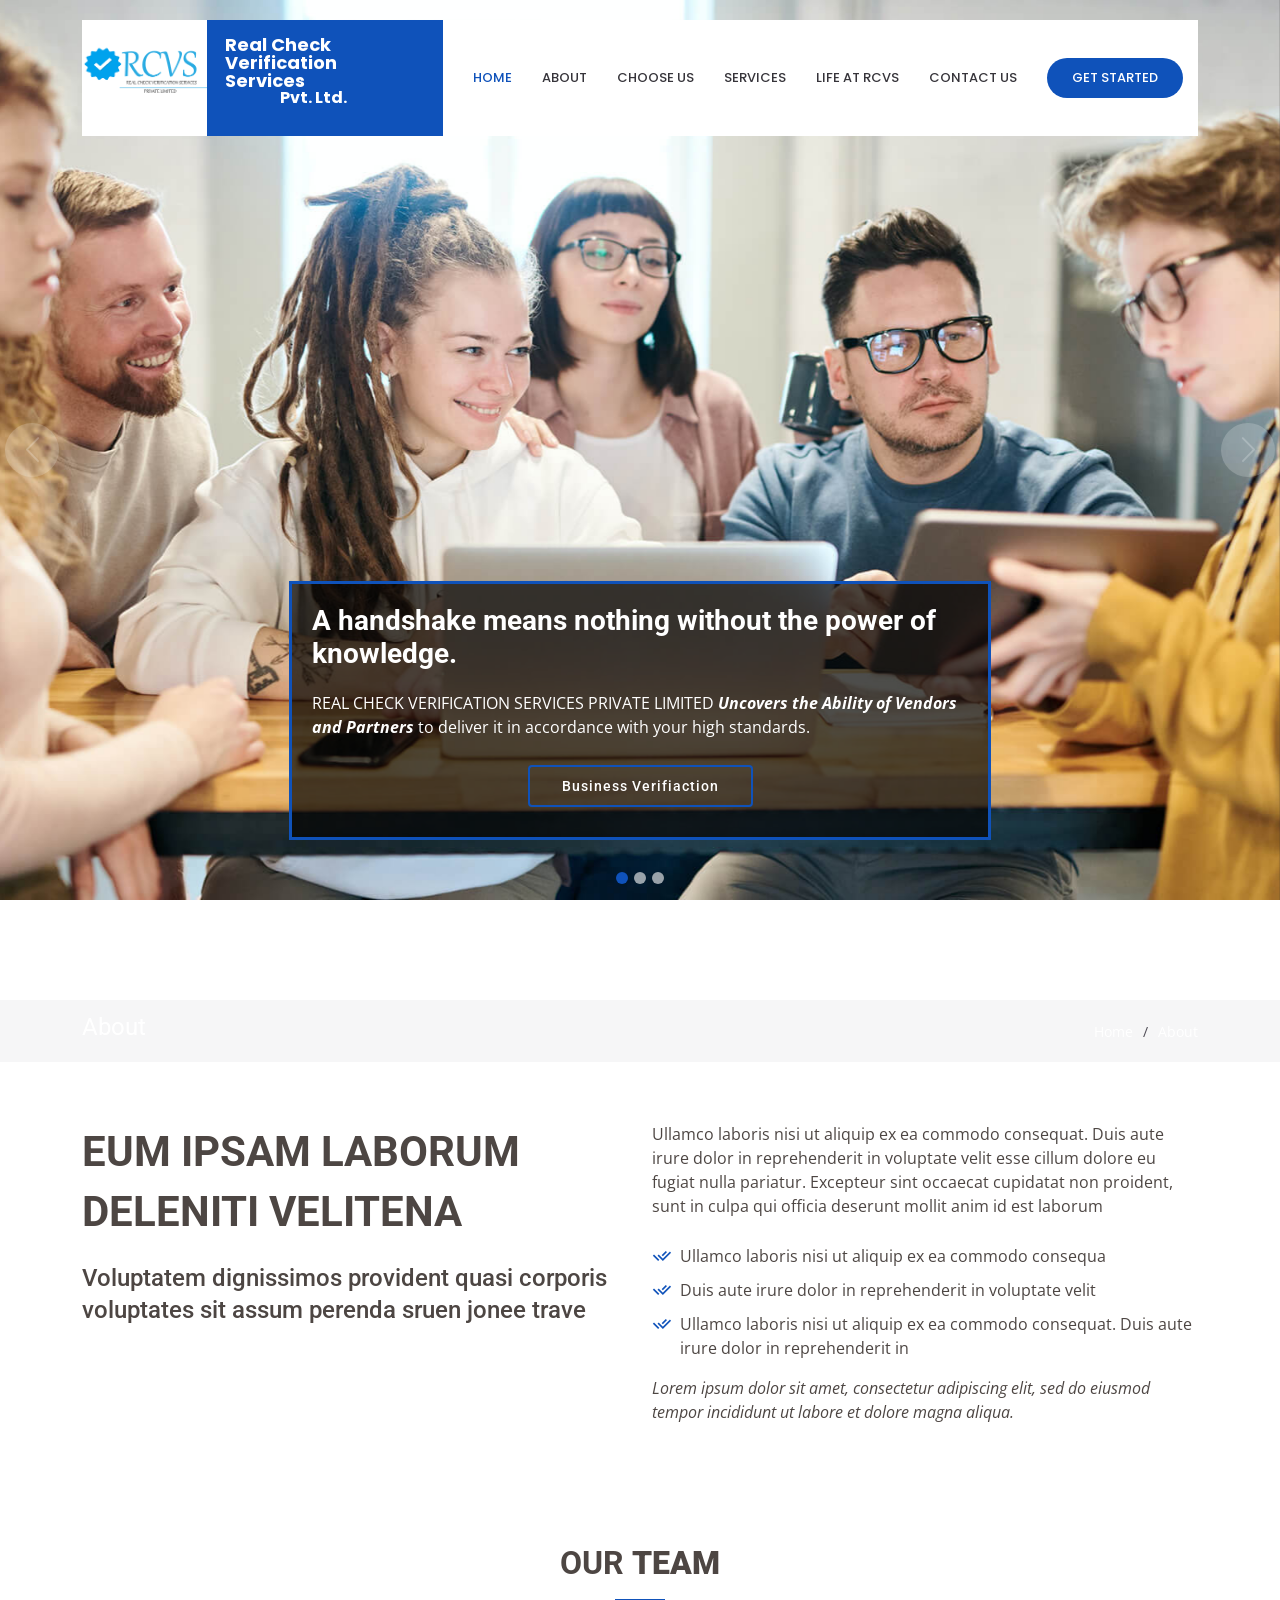
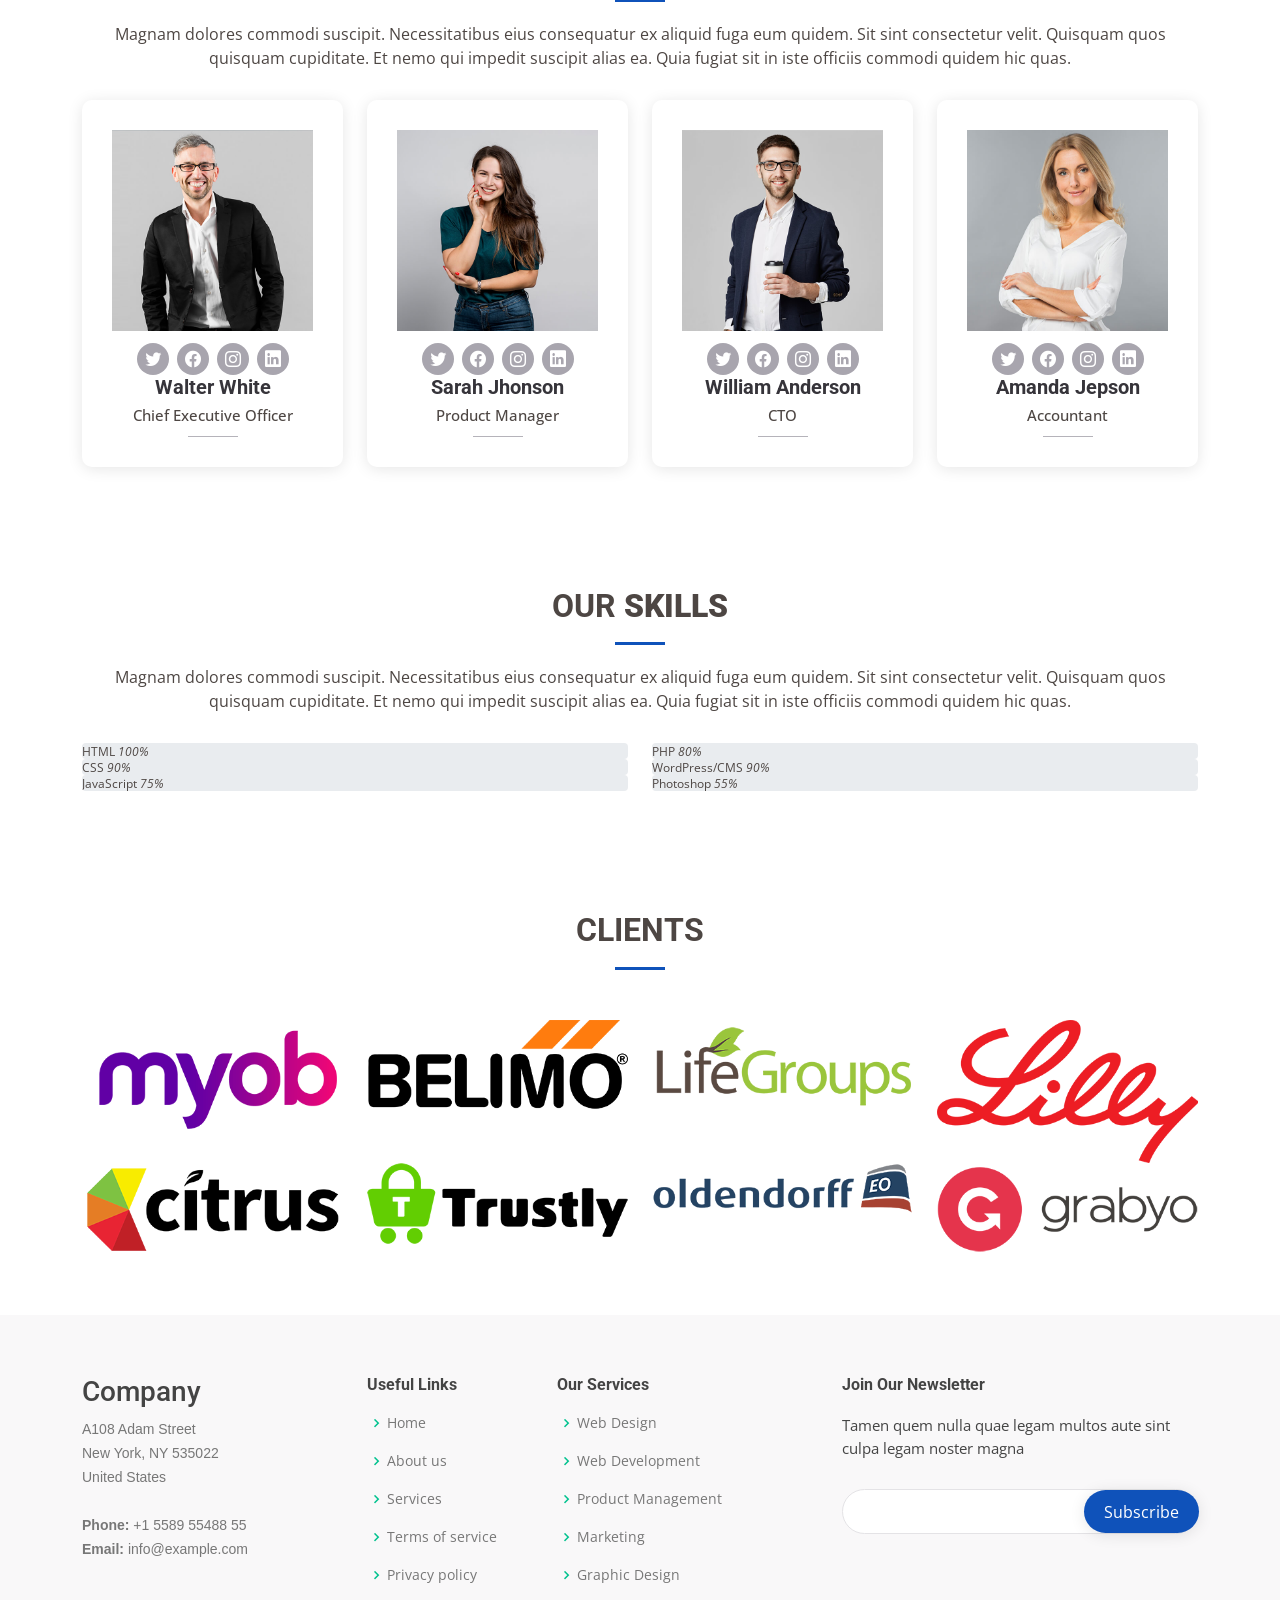
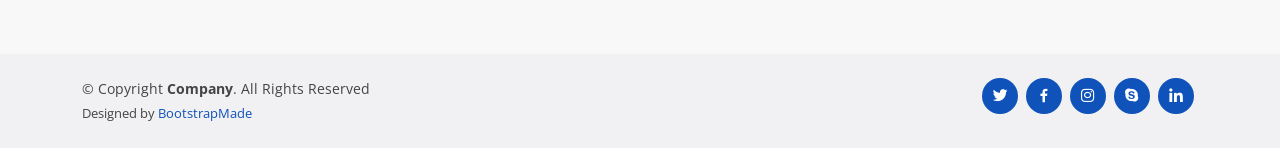
==== about.html @ 89f41f8d "first commit" ====
<!DOCTYPE html>
<html lang="en">
  <head>
    <meta charset="utf-8" />
    <meta content="width=device-width, initial-scale=1.0" name="viewport" />

    <title>Real Check Verifiaction Services Pvt. Ltd.</title>
    <meta content="" name="description" />
    <meta content="" name="keywords" />

    <!-- Favicons -->
    <link href="assets/img/LOGO2.jpg" rel="icon" />
    <link href="assets/img/LOGO2.jpg" rel="apple-touch-icon" />

    <!-- Google Fonts -->
    <link
      href="https://fonts.googleapis.com/css?family=Open+Sans:300,300i,400,400i,600,600i,700,700i|Roboto:300,300i,400,400i,500,500i,600,600i,700,700i|Poppins:300,300i,400,400i,500,500i,600,600i,700,700i"
      rel="stylesheet"
    />

    <!-- Vendor CSS Files -->
    <link href="assets/vendor/animate.css/animate.min.css" rel="stylesheet" />
    <link href="assets/vendor/aos/aos.css" rel="stylesheet" />
    <link
      href="assets/vendor/bootstrap/css/bootstrap.min.css"
      rel="stylesheet"
    />
    <link
      href="assets/vendor/bootstrap-icons/bootstrap-icons.css"
      rel="stylesheet"
    />
    <link href="assets/vendor/boxicons/css/boxicons.min.css" rel="stylesheet" />
    <link
      href="assets/vendor/glightbox/css/glightbox.min.css"
      rel="stylesheet"
    />
    <link href="assets/vendor/remixicon/remixicon.css" rel="stylesheet" />
    <link href="assets/vendor/swiper/swiper-bundle.min.css" rel="stylesheet" />

    <!--Main CSS File -->
    <link href="assets/css/style.css" rel="stylesheet" />
  </head>

  <body>
    <!-- ======= Header ======= -->
    <header id="header" class="fixed-top d-flex align-items-center">
      <div class="container">
        <div
          class="
            header-container
            d-flex
            align-items-center
            justify-content-between
          "
        >
          <a href="index.html"
            ><img src="assets/img/LOGO1.png" alt="" width="125px"
          /></a>
          <div class="logo">
            <h1 class="text-light">
              <a href="index.html"
                ><span>Real Check Verification Services</span>
                <p>Pvt. Ltd.</p></a
              >
            </h1>
          </div>
          <nav id="navbar" class="navbar">
            <ul>
              <li>
                <a class="nav-link scrollto active" href="index.html">Home</a>
              </li>
              <li><a class="nav-link scrollto" href="about.html">About</a></li>
              <li>
                <a class="nav-link scrollto" href="team.html">Choose Us</a>
              </li>
              <li>
                <a class="nav-link scrollto" href="services.html">Services</a>
              </li>
              <li>
                <a class="nav-link scrollto" href="services.html"
                  >Life at RCVS</a
                >
              </li>

              <li>
                <a class="nav-link scrollto" href="#contact">Contact Us</a>
              </li>
              <li>
                <a class="getstarted scrollto" href="#about">Get Started</a>
              </li>
            </ul>
            <i class="bi bi-list mobile-nav-toggle"></i>
          </nav>
          <!-- .navbar -->
        </div>
        <!-- End Header Container -->
      </div>
    </header>
    <!-- End Header -->

    <!-- ======= Hero Section ======= -->
    <section id="hero">
      <div
        id="heroCarousel"
        data-bs-interval="5000"
        class="carousel slide carousel-fade"
        data-bs-ride="carousel"
      >
        <div class="carousel-inner" role="listbox">
          <!-- Slide 1 -->
          <div
            class="carousel-item active"
            style="background-image: url(assets/img/slide/slide-1.jpg)"
          >
            <div class="carousel-container">
              <div class="carousel-content animate__animated animate__fadeInUp">
                <h2>
                  A handshake means nothing without the power of knowledge.
                </h2>
                <p>
                  REAL CHECK VERIFICATION SERVICES PRIVATE LIMITED
                  <b><i>Uncovers the Ability of Vendors and Partners </i></b>to
                  deliver it in accordance with your high standards.
                </p>
                <div class="text-center">
                  <a href="" class="btn-get-started">Business Verifiaction</a>
                </div>
              </div>
            </div>
          </div>

          <!-- Slide 2 -->
          <div
            class="carousel-item"
            style="background-image: url(assets/img/slide/slide-2.jpg)"
          >
            <div class="carousel-container">
              <div class="carousel-content animate__animated animate__fadeInUp">
                <h2>
                  There is more than meets the eye… and we will discover it.
                </h2>
                <p>REAL CHECK VERIFICATION SERVICES PRIVATE LIMITED.</p>
                <p>
                  We keep your company safe from hiring candidates that do not
                  fit your brand image and work ethic. Know more about our
                  competitively priced services.
                </p>
                <div class="text-center">
                  <a href="" class="btn-get-started">Connect to Us</a>
                </div>
              </div>
            </div>
          </div>

          <!-- Slide 3 -->
          <div
            class="carousel-item"
            style="background-image: url(assets/img/slide/slide-3.jpg)"
          >
            <div class="carousel-container">
              <div class="carousel-content animate__animated animate__fadeInUp">
                <h2>
                  We are here for you but we can be everywhere else as well!
                </h2>
                <p>
                  Our multi-tier array of
                  <b>background verification services </b>ensures that you are
                  able to <b>Integrate</b> all your functions with
                  <b>confidence.</b>
                </p>
                <div class="text-center">
                  <a href="" class="btn-get-started">Employee Verifiaction</a>
                </div>
              </div>
            </div>
          </div>
        </div>

        <a
          class="carousel-control-prev"
          href="#heroCarousel"
          role="button"
          data-bs-slide="prev"
        >
          <span
            class="carousel-control-prev-icon bi bi-chevron-left"
            aria-hidden="true"
          ></span>
        </a>

        <a
          class="carousel-control-next"
          href="#heroCarousel"
          role="button"
          data-bs-slide="next"
        >
          <span
            class="carousel-control-next-icon bi bi-chevron-right"
            aria-hidden="true"
          ></span>
        </a>

        <ol class="carousel-indicators" id="hero-carousel-indicators"></ol>
      </div>
    </section>
    <!-- End Hero -->

    <main id="main">
      <!-- ======= Breadcrumbs ======= -->
      <section id="breadcrumbs" class="breadcrumbs">
        <div class="container">
          <div class="d-flex justify-content-between align-items-center">
            <h2>About</h2>
            <ol>
              <li><a href="index.html">Home</a></li>
              <li>About</li>
            </ol>
          </div>
        </div>
      </section>
      <!-- End Breadcrumbs -->

      <!-- ======= About Us Section ======= -->
      <section id="about-us" class="about-us">
        <div class="container" data-aos="fade-up">
          <div class="row content">
            <div class="col-lg-6" data-aos="fade-right">
              <h2>Eum ipsam laborum deleniti velitena</h2>
              <h3>
                Voluptatem dignissimos provident quasi corporis voluptates sit
                assum perenda sruen jonee trave
              </h3>
            </div>
            <div class="col-lg-6 pt-4 pt-lg-0" data-aos="fade-left">
              <p>
                Ullamco laboris nisi ut aliquip ex ea commodo consequat. Duis
                aute irure dolor in reprehenderit in voluptate velit esse cillum
                dolore eu fugiat nulla pariatur. Excepteur sint occaecat
                cupidatat non proident, sunt in culpa qui officia deserunt
                mollit anim id est laborum
              </p>
              <ul>
                <li>
                  <i class="ri-check-double-line"></i> Ullamco laboris nisi ut
                  aliquip ex ea commodo consequa
                </li>
                <li>
                  <i class="ri-check-double-line"></i> Duis aute irure dolor in
                  reprehenderit in voluptate velit
                </li>
                <li>
                  <i class="ri-check-double-line"></i> Ullamco laboris nisi ut
                  aliquip ex ea commodo consequat. Duis aute irure dolor in
                  reprehenderit in
                </li>
              </ul>
              <p class="fst-italic">
                Lorem ipsum dolor sit amet, consectetur adipiscing elit, sed do
                eiusmod tempor incididunt ut labore et dolore magna aliqua.
              </p>
            </div>
          </div>
        </div>
      </section>
      <!-- End About Us Section -->

      <!-- ======= Our Team Section ======= -->
      <section id="team" class="team section-bg">
        <div class="container">
          <div class="section-title" data-aos="fade-up">
            <h2>Our <strong>Team</strong></h2>
            <p>
              Magnam dolores commodi suscipit. Necessitatibus eius consequatur
              ex aliquid fuga eum quidem. Sit sint consectetur velit. Quisquam
              quos quisquam cupiditate. Et nemo qui impedit suscipit alias ea.
              Quia fugiat sit in iste officiis commodi quidem hic quas.
            </p>
          </div>

          <div class="row">
            <div class="col-lg-3 col-md-6 d-flex align-items-stretch">
              <div class="member" data-aos="fade-up">
                <div class="member-img">
                  <img
                    src="assets/img/team/team-1.jpg"
                    class="img-fluid"
                    alt=""
                  />
                  <div class="social">
                    <a href=""><i class="bi bi-twitter"></i></a>
                    <a href=""><i class="bi bi-facebook"></i></a>
                    <a href=""><i class="bi bi-instagram"></i></a>
                    <a href=""><i class="bi bi-linkedin"></i></a>
                  </div>
                </div>
                <div class="member-info">
                  <h4>Walter White</h4>
                  <span>Chief Executive Officer</span>
                </div>
              </div>
            </div>

            <div class="col-lg-3 col-md-6 d-flex align-items-stretch">
              <div class="member" data-aos="fade-up" data-aos-delay="100">
                <div class="member-img">
                  <img
                    src="assets/img/team/team-2.jpg"
                    class="img-fluid"
                    alt=""
                  />
                  <div class="social">
                    <a href=""><i class="bi bi-twitter"></i></a>
                    <a href=""><i class="bi bi-facebook"></i></a>
                    <a href=""><i class="bi bi-instagram"></i></a>
                    <a href=""><i class="bi bi-linkedin"></i></a>
                  </div>
                </div>
                <div class="member-info">
                  <h4>Sarah Jhonson</h4>
                  <span>Product Manager</span>
                </div>
              </div>
            </div>

            <div class="col-lg-3 col-md-6 d-flex align-items-stretch">
              <div class="member" data-aos="fade-up" data-aos-delay="200">
                <div class="member-img">
                  <img
                    src="assets/img/team/team-3.jpg"
                    class="img-fluid"
                    alt=""
                  />
                  <div class="social">
                    <a href=""><i class="bi bi-twitter"></i></a>
                    <a href=""><i class="bi bi-facebook"></i></a>
                    <a href=""><i class="bi bi-instagram"></i></a>
                    <a href=""><i class="bi bi-linkedin"></i></a>
                  </div>
                </div>
                <div class="member-info">
                  <h4>William Anderson</h4>
                  <span>CTO</span>
                </div>
              </div>
            </div>

            <div class="col-lg-3 col-md-6 d-flex align-items-stretch">
              <div class="member" data-aos="fade-up" data-aos-delay="300">
                <div class="member-img">
                  <img
                    src="assets/img/team/team-4.jpg"
                    class="img-fluid"
                    alt=""
                  />
                  <div class="social">
                    <a href=""><i class="bi bi-twitter"></i></a>
                    <a href=""><i class="bi bi-facebook"></i></a>
                    <a href=""><i class="bi bi-instagram"></i></a>
                    <a href=""><i class="bi bi-linkedin"></i></a>
                  </div>
                </div>
                <div class="member-info">
                  <h4>Amanda Jepson</h4>
                  <span>Accountant</span>
                </div>
              </div>
            </div>
          </div>
        </div>
      </section>
      <!-- End Our Team Section -->

      <!-- ======= Our Skills Section ======= -->
      <section id="skills" class="skills">
        <div class="container">
          <div class="section-title" data-aos="fade-up">
            <h2>Our <strong>Skills</strong></h2>
            <p>
              Magnam dolores commodi suscipit. Necessitatibus eius consequatur
              ex aliquid fuga eum quidem. Sit sint consectetur velit. Quisquam
              quos quisquam cupiditate. Et nemo qui impedit suscipit alias ea.
              Quia fugiat sit in iste officiis commodi quidem hic quas.
            </p>
          </div>

          <div class="row skills-content">
            <div class="col-lg-6" data-aos="fade-up">
              <div class="progress">
                <span class="skill">HTML <i class="val">100%</i></span>
                <div class="progress-bar-wrap">
                  <div
                    class="progress-bar"
                    role="progressbar"
                    aria-valuenow="100"
                    aria-valuemin="0"
                    aria-valuemax="100"
                  ></div>
                </div>
              </div>

              <div class="progress">
                <span class="skill">CSS <i class="val">90%</i></span>
                <div class="progress-bar-wrap">
                  <div
                    class="progress-bar"
                    role="progressbar"
                    aria-valuenow="90"
                    aria-valuemin="0"
                    aria-valuemax="100"
                  ></div>
                </div>
              </div>

              <div class="progress">
                <span class="skill">JavaScript <i class="val">75%</i></span>
                <div class="progress-bar-wrap">
                  <div
                    class="progress-bar"
                    role="progressbar"
                    aria-valuenow="75"
                    aria-valuemin="0"
                    aria-valuemax="100"
                  ></div>
                </div>
              </div>
            </div>

            <div class="col-lg-6" data-aos="fade-up" data-aos-delay="100">
              <div class="progress">
                <span class="skill">PHP <i class="val">80%</i></span>
                <div class="progress-bar-wrap">
                  <div
                    class="progress-bar"
                    role="progressbar"
                    aria-valuenow="80"
                    aria-valuemin="0"
                    aria-valuemax="100"
                  ></div>
                </div>
              </div>

              <div class="progress">
                <span class="skill">WordPress/CMS <i class="val">90%</i></span>
                <div class="progress-bar-wrap">
                  <div
                    class="progress-bar"
                    role="progressbar"
                    aria-valuenow="90"
                    aria-valuemin="0"
                    aria-valuemax="100"
                  ></div>
                </div>
              </div>

              <div class="progress">
                <span class="skill">Photoshop <i class="val">55%</i></span>
                <div class="progress-bar-wrap">
                  <div
                    class="progress-bar"
                    role="progressbar"
                    aria-valuenow="55"
                    aria-valuemin="0"
                    aria-valuemax="100"
                  ></div>
                </div>
              </div>
            </div>
          </div>
        </div>
      </section>
      <!-- End Our Skills Section -->

      <!-- ======= Our Clients Section ======= -->
      <section id="clients" class="clients">
        <div class="container" data-aos="fade-up">
          <div class="section-title">
            <h2>Clients</h2>
          </div>

          <div class="row no-gutters clients-wrap clearfix" data-aos="fade-up">
            <div class="col-lg-3 col-md-4 col-6">
              <div class="client-logo">
                <img
                  src="assets/img/clients/client-1.png"
                  class="img-fluid"
                  alt=""
                />
              </div>
            </div>

            <div class="col-lg-3 col-md-4 col-6">
              <div class="client-logo">
                <img
                  src="assets/img/clients/client-2.png"
                  class="img-fluid"
                  alt=""
                />
              </div>
            </div>

            <div class="col-lg-3 col-md-4 col-6">
              <div class="client-logo">
                <img
                  src="assets/img/clients/client-3.png"
                  class="img-fluid"
                  alt=""
                />
              </div>
            </div>

            <div class="col-lg-3 col-md-4 col-6">
              <div class="client-logo">
                <img
                  src="assets/img/clients/client-4.png"
                  class="img-fluid"
                  alt=""
                />
              </div>
            </div>

            <div class="col-lg-3 col-md-4 col-6">
              <div class="client-logo">
                <img
                  src="assets/img/clients/client-5.png"
                  class="img-fluid"
                  alt=""
                />
              </div>
            </div>

            <div class="col-lg-3 col-md-4 col-6">
              <div class="client-logo">
                <img
                  src="assets/img/clients/client-6.png"
                  class="img-fluid"
                  alt=""
                />
              </div>
            </div>

            <div class="col-lg-3 col-md-4 col-6">
              <div class="client-logo">
                <img
                  src="assets/img/clients/client-7.png"
                  class="img-fluid"
                  alt=""
                />
              </div>
            </div>

            <div class="col-lg-3 col-md-4 col-6">
              <div class="client-logo">
                <img
                  src="assets/img/clients/client-8.png"
                  class="img-fluid"
                  alt=""
                />
              </div>
            </div>
          </div>
        </div>
      </section>
      <!-- End Our Clients Section -->
    </main>
    <!-- End #main -->

    <!-- ======= Footer ======= -->
    <footer id="footer">
      <div class="footer-top">
        <div class="container">
          <div class="row">
            <div class="col-lg-3 col-md-6 footer-contact">
              <h3>Company</h3>
              <p>
                A108 Adam Street <br />
                New York, NY 535022<br />
                United States <br /><br />
                <strong>Phone:</strong> +1 5589 55488 55<br />
                <strong>Email:</strong> info@example.com<br />
              </p>
            </div>

            <div class="col-lg-2 col-md-6 footer-links">
              <h4>Useful Links</h4>
              <ul>
                <li>
                  <i class="bx bx-chevron-right"></i> <a href="#">Home</a>
                </li>
                <li>
                  <i class="bx bx-chevron-right"></i> <a href="#">About us</a>
                </li>
                <li>
                  <i class="bx bx-chevron-right"></i> <a href="#">Services</a>
                </li>
                <li>
                  <i class="bx bx-chevron-right"></i>
                  <a href="#">Terms of service</a>
                </li>
                <li>
                  <i class="bx bx-chevron-right"></i>
                  <a href="#">Privacy policy</a>
                </li>
              </ul>
            </div>

            <div class="col-lg-3 col-md-6 footer-links">
              <h4>Our Services</h4>
              <ul>
                <li>
                  <i class="bx bx-chevron-right"></i> <a href="#">Web Design</a>
                </li>
                <li>
                  <i class="bx bx-chevron-right"></i>
                  <a href="#">Web Development</a>
                </li>
                <li>
                  <i class="bx bx-chevron-right"></i>
                  <a href="#">Product Management</a>
                </li>
                <li>
                  <i class="bx bx-chevron-right"></i> <a href="#">Marketing</a>
                </li>
                <li>
                  <i class="bx bx-chevron-right"></i>
                  <a href="#">Graphic Design</a>
                </li>
              </ul>
            </div>

            <div class="col-lg-4 col-md-6 footer-newsletter">
              <h4>Join Our Newsletter</h4>
              <p>
                Tamen quem nulla quae legam multos aute sint culpa legam noster
                magna
              </p>
              <form action="" method="post">
                <input type="email" name="email" /><input
                  type="submit"
                  value="Subscribe"
                />
              </form>
            </div>
          </div>
        </div>
      </div>

      <div class="container d-md-flex py-4">
        <div class="me-md-auto text-center text-md-start">
          <div class="copyright">
            &copy; Copyright <strong><span>Company</span></strong
            >. All Rights Reserved
          </div>
          <div class="credits">
            <!-- All the links in the footer should remain intact. -->
            <!-- You can delete the links only if you purchased the pro version. -->
            <!-- Licensing information: https://bootstrapmade.com/license/ -->
            <!-- Purchase the pro version with working PHP/AJAX contact form: https://bootstrapmade.com/company-free-html-bootstrap-template/ -->
            Designed by <a href="https://bootstrapmade.com/">BootstrapMade</a>
          </div>
        </div>
        <div class="social-links text-center text-md-right pt-3 pt-md-0">
          <a href="#" class="twitter"><i class="bx bxl-twitter"></i></a>
          <a href="#" class="facebook"><i class="bx bxl-facebook"></i></a>
          <a href="#" class="instagram"><i class="bx bxl-instagram"></i></a>
          <a href="#" class="google-plus"><i class="bx bxl-skype"></i></a>
          <a href="#" class="linkedin"><i class="bx bxl-linkedin"></i></a>
        </div>
      </div>
    </footer>
    <!-- End Footer -->

    <a
      href="#"
      class="back-to-top d-flex align-items-center justify-content-center"
      ><i class="bi bi-arrow-up-short"></i
    ></a>

    <!-- Vendor JS Files -->
    <script src="assets/vendor/aos/aos.js"></script>
    <script src="assets/vendor/bootstrap/js/bootstrap.bundle.min.js"></script>
    <script src="assets/vendor/glightbox/js/glightbox.min.js"></script>
    <script src="assets/vendor/isotope-layout/isotope.pkgd.min.js"></script>
    <script src="assets/vendor/php-email-form/validate.js"></script>
    <script src="assets/vendor/swiper/swiper-bundle.min.js"></script>
    <script src="assets/vendor/waypoints/noframework.waypoints.js"></script>

    <!-- Template Main JS File -->
    <script src="assets/js/main.js"></script>
  </body>
</html>
---- assets/css/style.css ----
/*--------------------------------------------------------------
# General
--------------------------------------------------------------*/
body {
  font-family: "Open Sans", sans-serif;
  color: #4d4643;
}

a {
  color: #0f52ba;
  text-decoration: none;
}

a:hover {
  color: #2ae149;
  text-decoration: none;
}

h1,
h2,
h3,
h4,
h5,
h6 {
  font-family: "Roboto", sans-serif;
}

/*--------------------------------------------------------------
# Back to top button
--------------------------------------------------------------*/
.back-to-top {
  position: fixed;
  visibility: hidden;
  opacity: 0;
  right: 15px;
  bottom: 15px;
  z-index: 996;
  background: #0f52ba;
  width: 40px;
  height: 40px;
  border-radius: 4px;
  transition: all 0.4s;
}

.back-to-top i {
  font-size: 28px;
  color: #fff;
  line-height: 0;
}

.back-to-top:hover {
  background: #21df41;
  color: #fff;
}

.back-to-top.active {
  visibility: visible;
  opacity: 1;
}

/*--------------------------------------------------------------
# Disable AOS delay on mobile
--------------------------------------------------------------*/
@media screen and (max-width: 768px) {
  [data-aos-delay] {
    transition-delay: 0 !important;
  }
}

/*--------------------------------------------------------------
# Header
--------------------------------------------------------------*/
#header {
  transition: all 0.5s;
  z-index: 997;
  transition: all 0.5s;
  top: 20px;
}

#header .header-container {
  background: #fff;
}

#header.header-scrolled {
  background: #fff;
  box-shadow: 0px 2px 15px rgba(0, 0, 0, 0.1);
  top: 0;
}

#header .logo {
  overflow: hidden;
  padding: 16px 6em 14px 18px;
  background: #0f52ba;
}

#header .logo h1 {
  font-size: 18px;
  padding: 0;
  line-height: 1;
  font-weight: 700;
  font-family: "Poppins", sans-serif;
}
#header .logo p {
  text-align: right;
  font-size: 1rem;
}

#header .logo h1 a,
#header .logo h1 a:hover {
  color: #fff;
  text-decoration: none;
}

#header .logo img {
  padding: 0;
  margin: 0;
  max-height: 40px;
}

@media (max-width: 992px) {
  #header {
    box-shadow: 0px 2px 15px rgba(0, 0, 0, 0.1);
    top: 0;
    background: #0f52ba;
  }
  #header.header-scrolled,
  #header .header-container {
    background: #0f52ba;
  }
  #header .logo {
    padding-left: 0;
  }
  #header .logo h1 {
    font-size: 24px;
  }
}

/*--------------------------------------------------------------
# Navigation Menu
--------------------------------------------------------------*/
/**
* Desktop Navigation 
*/
.navbar {
  padding: 0;
}

.navbar ul {
  margin: 0;
  padding: 0;
  display: flex;
  list-style: none;
  align-items: center;
}

.navbar li {
  position: relative;
}

.navbar a,
.navbar a:focus {
  display: flex;
  align-items: center;
  justify-content: space-between;
  padding: 10px 0 10px 30px;
  color: #36343a;
  transition: 0.3s;
  font-size: 13px;
  font-weight: 500;
  text-transform: uppercase;
  font-family: "Poppins", sans-serif;
  white-space: nowrap;
  transition: 0.3s;
}

.navbar a i,
.navbar a:focus i {
  font-size: 12px;
  line-height: 0;
  margin-left: 5px;
}

.navbar a:hover,
.navbar .active,
.navbar .active:focus,
.navbar li:hover > a {
  color: #0f52ba;
}

.navbar .getstarted {
  background: #0f52ba;
  padding: 10px 25px;
  margin-left: 30px;
  margin-right: 15px;
  border-radius: 50px;
  color: #fff;
}

.navbar .getstarted:hover {
  color: #fff;
  background: #00b383;
}

.navbar .dropdown ul {
  display: block;
  position: absolute;
  left: 14px;
  top: calc(100% + 30px);
  margin: 0;
  padding: 10px 0;
  z-index: 99;
  opacity: 0;
  visibility: hidden;
  background: #fff;
  box-shadow: 0px 0px 30px rgba(127, 137, 161, 0.25);
  transition: 0.3s;
}

.navbar .dropdown ul li {
  min-width: 200px;
}

.navbar .dropdown ul a {
  padding: 10px 20px;
  text-transform: none;
  font-weight: 500;
}

.navbar .dropdown ul a i {
  font-size: 12px;
}

.navbar .dropdown ul a:hover,
.navbar .dropdown ul .active:hover,
.navbar .dropdown ul li:hover > a {
  color: #0f52ba;
}

.navbar .dropdown:hover > ul {
  opacity: 1;
  top: 100%;
  visibility: visible;
}

.navbar .dropdown .dropdown ul {
  top: 0;
  left: calc(100% - 30px);
  visibility: hidden;
}

.navbar .dropdown .dropdown:hover > ul {
  opacity: 1;
  top: 0;
  left: 100%;
  visibility: visible;
}

@media (max-width: 1366px) {
  .navbar .dropdown .dropdown ul {
    left: -90%;
  }
  .navbar .dropdown .dropdown:hover > ul {
    left: -100%;
  }
}

/**
* Mobile Navigation 
*/
.mobile-nav-toggle {
  color: #fff;
  font-size: 28px;
  cursor: pointer;
  display: none;
  line-height: 0;
  transition: 0.5s;
}

@media (max-width: 991px) {
  .mobile-nav-toggle {
    display: block;
  }
  .navbar ul {
    display: none;
  }
}

.navbar-mobile {
  position: fixed;
  overflow: hidden;
  top: 0;
  right: 0;
  left: 0;
  bottom: 0;
  background: rgba(29, 28, 31, 0.9);
  transition: 0.3s;
  z-index: 999;
}

.navbar-mobile .mobile-nav-toggle {
  position: absolute;
  top: 15px;
  right: 15px;
}

.navbar-mobile ul {
  display: block;
  position: absolute;
  top: 55px;
  right: 15px;
  bottom: 15px;
  left: 15px;
  padding: 10px 0;
  background-color: #fff;
  overflow-y: auto;
  transition: 0.3s;
}

.navbar-mobile a {
  padding: 10px 20px;
  font-size: 15px;
  color: #36343a;
}

.navbar-mobile a:hover,
.navbar-mobile .active,
.navbar-mobile li:hover > a {
  color: #0f52ba;
}

.navbar-mobile .getstarted {
  margin: 15px;
}

.navbar-mobile .dropdown ul {
  position: static;
  display: none;
  margin: 10px 20px;
  padding: 10px 0;
  z-index: 99;
  opacity: 1;
  visibility: visible;
  background: #fff;
  box-shadow: 0px 0px 30px rgba(127, 137, 161, 0.25);
}

.navbar-mobile .dropdown ul li {
  min-width: 200px;
}

.navbar-mobile .dropdown ul a {
  padding: 10px 20px;
}

.navbar-mobile .dropdown ul a i {
  font-size: 12px;
}

.navbar-mobile .dropdown ul a:hover,
.navbar-mobile .dropdown ul .active:hover,
.navbar-mobile .dropdown ul li:hover > a {
  color: #0f52ba;
}

.navbar-mobile .dropdown > .dropdown-active {
  display: block;
}

/*--------------------------------------------------------------
# Hero Section
--------------------------------------------------------------*/
#hero {
  width: 100%;
  height: 100vh;
  background-color: rgba(0, 0, 0, 0.8);
  overflow: hidden;
  position: relative;
}

#hero .carousel,
#hero .carousel-inner,
#hero .carousel-item,
#hero .carousel-item::before {
  background-size: cover;
  background-position: center;
  background-repeat: no-repeat;
  position: absolute;
  top: 0;
  right: 0;
  left: 0;
  bottom: 0;
}

#hero .carousel-container {
  display: flex;
  align-items: flex-end;
  justify-content: center;
  position: absolute;
  bottom: 60px;
  top: 70px;
  left: 55px;
  right: 55px;
}

#hero .carousel-content {
  background: rgba(4, 4, 4, 0.7);
  padding: 20px;
  color: #fff;
  border-top: 3px solid #0f52ba;
  border-bottom: 3px solid #0f52ba;
  border-left: 3px solid #0f52ba;
  border-right: 3px solid #0f52ba;
}

#hero .carousel-content h2 {
  color: #fff;
  margin-bottom: 20px;
  font-size: 28px;
  font-weight: 700;
}

#hero .btn-get-started {
  font-family: "Roboto", sans-serif;
  font-weight: 500;
  font-size: 14px;
  letter-spacing: 1px;
  display: inline-block;
  padding: 12px 32px;
  border-radius: 4px;
  transition: 0.5s;
  line-height: 1;
  margin: 10px;
  color: #fff;
  -webkit-animation-delay: 0.8s;
  animation-delay: 0.8s;
  border: 2px solid #0f52ba;
}

#hero .btn-get-started:hover {
  background: #0f52ba;
  color: #fff;
  text-decoration: none;
}

#hero .carousel-inner .carousel-item {
  transition-property: opacity;
  background-position: center top;
}

#hero .carousel-inner .carousel-item,
#hero .carousel-inner .active.carousel-item-start,
#hero .carousel-inner .active.carousel-item-end {
  opacity: 0;
}

#hero .carousel-inner .active,
#hero .carousel-inner .carousel-item-next.carousel-item-start,
#hero .carousel-inner .carousel-item-prev.carousel-item-end {
  opacity: 1;
  transition: 0.5s;
}

#hero .carousel-inner .carousel-item-next,
#hero .carousel-inner .carousel-item-prev,
#hero .carousel-inner .active.carousel-item-start,
#hero .carousel-inner .active.carousel-item-end {
  left: 0;
  transform: translate3d(0, 0, 0);
}

#hero .carousel-control-next-icon,
#hero .carousel-control-prev-icon {
  background: none;
  font-size: 30px;
  line-height: 0;
  width: auto;
  height: auto;
  background: rgba(255, 255, 255, 0.4);
  border-radius: 50px;
  transition: 0.3s;
  color: rgba(255, 255, 255, 0.6);
  width: 54px;
  height: 54px;
  display: flex;
  align-items: center;
  justify-content: center;
}

#hero .carousel-control-next-icon:hover,
#hero .carousel-control-prev-icon:hover {
  background: rgba(255, 255, 255, 0.6);
  color: rgba(255, 255, 255, 0.8);
}

#hero .carousel-indicators li {
  cursor: pointer;
  background: #fff;
  overflow: hidden;
  border: 0;
  width: 12px;
  height: 12px;
  border-radius: 50px;
  opacity: 0.6;
  transition: 0.3s;
}

#hero .carousel-indicators li.active {
  opacity: 1;
  background: #0f52ba;
}

@media (min-width: 1024px) {
  #hero .carousel-content {
    width: 60%;
  }
  #hero .carousel-control-prev,
  #hero .carousel-control-next {
    width: 5%;
  }
}

@media (max-width: 992px) {
  #hero .carousel-container {
    top: 58px;
  }
  #hero .carousel-content h2 {
    margin-bottom: 15px;
    font-size: 22px;
  }
  #hero .carousel-content p {
    font-size: 15px;
  }
}

@media (max-height: 500px) {
  #hero {
    height: 120vh;
  }
}

/*--------------------------------------------------------------
# Sections General
--------------------------------------------------------------*/
section {
  padding: 60px 0;
  overflow: hidden;
}

.section-bg {
  background-color: #f7f7f7;
}

.section-title {
  text-align: center;
  padding-bottom: 30px;
}

.section-title h2 {
  font-size: 32px;
  font-weight: bold;
  text-transform: uppercase;
  margin-bottom: 20px;
  padding-bottom: 20px;
  position: relative;
}

.section-title h2::after {
  content: "";
  position: absolute;
  display: block;
  width: 50px;
  height: 3px;
  background: #0f52ba;
  bottom: 0;
  left: calc(50% - 25px);
}

.section-title p {
  margin-bottom: 0;
}

/*--------------------------------------------------------------
# Breadcrumbs
--------------------------------------------------------------*/
.breadcrumbs {
  padding: 15px 0;
  background: #0f52ba;
  min-height: 40px;
  margin-top: 72px;
}

.breadcrumbs h2 {
  font-size: 26px;
  font-weight: 300;
  color: #fff;
}

.breadcrumbs ol {
  display: flex;
  flex-wrap: wrap;
  list-style: none;
  padding: 0;
  margin: 0;
  color: #fff;
}

.breadcrumbs ol a {
  color: #fff;
}

.breadcrumbs ol li + li {
  padding-left: 10px;
}

.breadcrumbs ol li + li::before {
  display: inline-block;
  padding-right: 10px;
  color: #fff;
  content: "/";
}

@media (max-width: 991px) {
  .breadcrumbs {
    margin-top: 58px;
  }
  .breadcrumbs .d-flex {
    display: block !important;
  }
  .breadcrumbs ol {
    display: block;
  }
  .breadcrumbs ol li {
    display: inline-block;
  }
}

/*--------------------------------------------------------------
# Services
--------------------------------------------------------------*/
.services .icon-box {
  text-align: center;
  padding: 70px 20px 80px 20px;
  transition: all ease-in-out 0.3s;
  background: #fff;
}

.services .icon-box .icon {
  margin: 0 auto;
  width: 100px;
  height: 100px;
  display: flex;
  align-items: center;
  justify-content: center;
  transition: ease-in-out 0.3s;
  position: relative;
}

.services .icon-box .icon i {
  font-size: 36px;
  transition: 0.5s;
  position: relative;
}

.services .icon-box .icon svg {
  position: absolute;
  top: 0;
  left: 0;
}

.services .icon-box .icon svg path {
  transition: 0.5s;
  fill: #f5f5f5;
}

.services .icon-box h4 {
  font-weight: 600;
  margin: 10px 0 15px 0;
  font-size: 22px;
}

.services .icon-box h4 a {
  color: #111;
  transition: ease-in-out 0.3s;
}

.services .icon-box p {
  line-height: 24px;
  font-size: 14px;
  margin-bottom: 0;
}

.services .icon-box:hover {
  border-color: #fff;
  box-shadow: 0px 0 35px 0 rgba(0, 0, 0, 0.08);
}

.services .iconbox-blue i {
  color: #47aeff;
}

.services .iconbox-blue:hover .icon i {
  color: #fff;
}

.services .iconbox-blue:hover .icon path {
  fill: #47aeff;
}

.services .iconbox-orange i {
  color: #ffa76e;
}

.services .iconbox-orange:hover .icon i {
  color: #fff;
}

.services .iconbox-orange:hover .icon path {
  fill: #ffa76e;
}

.services .iconbox-pink i {
  color: #e80368;
}

.services .iconbox-pink:hover .icon i {
  color: #fff;
}

.services .iconbox-pink:hover .icon path {
  fill: #e80368;
}

.services .iconbox-yellow i {
  color: #ffbb2c;
}

.services .iconbox-yellow:hover .icon i {
  color: #fff;
}

.services .iconbox-yellow:hover .icon path {
  fill: #ffbb2c;
}

.services .iconbox-red i {
  color: #ff5828;
}

.services .iconbox-red:hover .icon i {
  color: #fff;
}

.services .iconbox-red:hover .icon path {
  fill: #ff5828;
}

.services .iconbox-teal i {
  color: #11dbcf;
}

.services .iconbox-teal:hover .icon i {
  color: #fff;
}

.services .iconbox-teal:hover .icon path {
  fill: #11dbcf;
}

/*--------------------------------------------------------------
# Cta
--------------------------------------------------------------*/
.cta {
  background: linear-gradient(rgba(2, 2, 2, 0.7), rgba(0, 0, 0, 0.7)),
    url("../img/cta-bg.jpg") fixed center center;
  background-size: cover;
  padding: 60px 0;
}

.cta h3 {
  color: #fff;
  font-size: 28px;
  font-weight: 700;
}

.cta p {
  color: #fff;
}

.cta .cta-btn {
  font-family: "Raleway", sans-serif;
  text-transform: uppercase;
  font-weight: 600;
  font-size: 15px;
  letter-spacing: 1px;
  display: inline-block;
  padding: 8px 28px;
  border-radius: 25px;
  transition: 0.5s;
  margin-top: 10px;
  border: 2px solid #fff;
  color: #fff;
}

.cta .cta-btn:hover {
  background: #0f52ba;
  border: 2px solid #0f52ba;
}

/*--------------------------------------------------------------
# About Us
--------------------------------------------------------------*/
.about-us .content h2 {
  font-weight: 700;
  font-size: 42px;
  line-height: 60px;
  margin-bottom: 20px;
  text-transform: uppercase;
}

.about-us .content h3 {
  font-weight: 500;
  line-height: 32px;
  font-size: 24px;
}

.about-us .content ul {
  list-style: none;
  padding: 0;
}

.about-us .content ul li {
  padding: 10px 0 0 28px;
  position: relative;
}

.about-us .content ul i {
  left: 0;
  top: 7px;
  position: absolute;
  font-size: 20px;
  color: #0f52ba;
}

.about-us .content p:last-child {
  margin-bottom: 0;
}
/*--------------------------------------------------------------
# Breadcrumbs
--------------------------------------------------------------*/
.breadcrumbs {
  padding: 15px 0;
  background: #f6f6f7;
  margin-top: 100px;
}

.breadcrumbs h2 {
  font-size: 24px;
  line-height: 1;
  font-weight: 400;
}

.breadcrumbs ol {
  display: flex;
  flex-wrap: wrap;
  list-style: none;
  padding: 0;
  margin: 0;
  font-size: 14px;
}

.breadcrumbs ol li + li {
  padding-left: 10px;
}

.breadcrumbs ol li + li::before {
  display: inline-block;
  padding-right: 10px;
  color: #4f4c55;
  content: "/";
}

@media (max-width: 768px) {
  .breadcrumbs .d-flex {
    display: block !important;
  }
  .breadcrumbs ol {
    display: block;
  }
  .breadcrumbs ol li {
    display: inline-block;
  }
}

/*--------------------------------------------------------------
# Portfolio
--------------------------------------------------------------*/
.portfolio #portfolio-flters {
  padding: 0;
  margin: 0 auto 50px auto;
  list-style: none;
  text-align: center;
}

.portfolio #portfolio-flters li {
  cursor: pointer;
  display: inline-block;
  padding: 8px 20px 10px 20px;
  font-size: 14px;
  font-weight: 400;
  line-height: 1;
  text-transform: uppercase;
  color: #4d4643;
  transition: all 0.3s;
  border-radius: 4px;
}

.portfolio #portfolio-flters li:hover,
.portfolio #portfolio-flters li.filter-active {
  color: #fff;
  background: #1bbd36;
}

.portfolio #portfolio-flters li:last-child {
  margin-right: 0;
}

.portfolio .portfolio-item {
  margin-bottom: 30px;
}

.portfolio .portfolio-item .portfolio-info {
  opacity: 0;
  position: absolute;
  left: 30px;
  right: 30px;
  bottom: 0;
  z-index: 3;
  transition: all ease-in-out 0.3s;
  background: rgba(255, 255, 255, 0.9);
  padding: 15px;
}

.portfolio .portfolio-item .portfolio-info h4 {
  font-size: 18px;
  color: #fff;
  font-weight: 600;
  color: #111;
}

.portfolio .portfolio-item .portfolio-info p {
  color: #444444;
  font-size: 14px;
  margin-bottom: 0;
}

.portfolio .portfolio-item .portfolio-info .preview-link,
.portfolio .portfolio-item .portfolio-info .details-link {
  position: absolute;
  right: 40px;
  font-size: 24px;
  top: calc(50% - 18px);
  color: #2b2b2b;
}

.portfolio .portfolio-item .portfolio-info .preview-link:hover,
.portfolio .portfolio-item .portfolio-info .details-link:hover {
  color: #1bbd36;
}

.portfolio .portfolio-item .portfolio-info .details-link {
  right: 10px;
}

.portfolio .portfolio-item .portfolio-links {
  opacity: 0;
  left: 0;
  right: 0;
  text-align: center;
  z-index: 3;
  position: absolute;
  transition: all ease-in-out 0.3s;
}

.portfolio .portfolio-item .portfolio-links a {
  color: #fff;
  margin: 0 2px;
  font-size: 28px;
  display: inline-block;
  transition: 0.3s;
}

.portfolio .portfolio-item .portfolio-links a:hover {
  color: #57e76f;
}

.portfolio .portfolio-item:hover .portfolio-info {
  opacity: 1;
  bottom: 20px;
}

/*--------------------------------------------------------------
# Portfolio Details
--------------------------------------------------------------*/
.portfolio-details {
  padding-top: 40px;
}

.portfolio-details .portfolio-details-slider img {
  width: 100%;
}

.portfolio-details .portfolio-details-slider .swiper-pagination {
  margin-top: 20px;
  position: relative;
}

.portfolio-details
  .portfolio-details-slider
  .swiper-pagination
  .swiper-pagination-bullet {
  width: 12px;
  height: 12px;
  background-color: #fff;
  opacity: 1;
  border: 1px solid #1bbd36;
}

.portfolio-details
  .portfolio-details-slider
  .swiper-pagination
  .swiper-pagination-bullet-active {
  background-color: #1bbd36;
}

.portfolio-details .portfolio-info {
  padding: 30px;
  box-shadow: 0px 0 30px rgba(17, 17, 17, 0.08);
}

.portfolio-details .portfolio-info h3 {
  font-size: 22px;
  font-weight: 700;
  margin-bottom: 20px;
  padding-bottom: 20px;
  border-bottom: 1px solid #eee;
}

.portfolio-details .portfolio-info ul {
  list-style: none;
  padding: 0;
  font-size: 15px;
}

.portfolio-details .portfolio-info ul li + li {
  margin-top: 10px;
}

.portfolio-details .portfolio-description {
  padding-top: 30px;
}

.portfolio-details .portfolio-description h2 {
  font-size: 26px;
  font-weight: 700;
  margin-bottom: 20px;
}

.portfolio-details .portfolio-description p {
  padding: 0;
}

/*--------------------------------------------------------------
# Testimonials
--------------------------------------------------------------*/
.testimonials .testimonial-item {
  box-sizing: content-box;
  padding: 30px 30px 0 30px;
  margin: 30px 15px;
  text-align: center;
  min-height: 350px;
  box-shadow: 0px 2px 12px rgba(0, 0, 0, 0.08);
  background: #fff;
}

.testimonials .testimonial-item .testimonial-img {
  width: 90px;
  border-radius: 50%;
  border: 4px solid #fff;
  margin: 0 auto;
}

.testimonials .testimonial-item h3 {
  font-size: 18px;
  font-weight: bold;
  margin: 10px 0 5px 0;
  color: #111;
}

.testimonials .testimonial-item h4 {
  font-size: 14px;
  color: #999;
  margin: 0;
}

.testimonials .testimonial-item .quote-icon-left,
.testimonials .testimonial-item .quote-icon-right {
  color: #00cc95;
  font-size: 26px;
}

.testimonials .testimonial-item .quote-icon-left {
  display: inline-block;
  left: -5px;
  position: relative;
}

.testimonials .testimonial-item .quote-icon-right {
  display: inline-block;
  right: -5px;
  position: relative;
  top: 10px;
}

.testimonials .testimonial-item p {
  font-style: italic;
  margin: 0 auto 15px auto;
}

.testimonials .swiper-pagination {
  margin-top: 20px;
  position: relative;
}

.testimonials .swiper-pagination .swiper-pagination-bullet {
  width: 12px;
  height: 12px;
  background-color: #fff;
  opacity: 1;
  border: 1px solid #0f52ba;
}

.testimonials .swiper-pagination .swiper-pagination-bullet-active {
  background-color: #0f52ba;
}

/*--------------------------------------------------------------
# Team
--------------------------------------------------------------*/
.team {
  background: #fff;
}

.team .member {
  position: relative;
  box-shadow: 0px 2px 15px rgba(0, 0, 0, 0.1);
  padding: 30px;
  border-radius: 10px;
  text-align: center;
}

.team .member .pic {
  overflow: hidden;
  width: 150px;
  border-radius: 50%;
  margin: 0 auto 20px auto;
}

.team .member .pic img {
  transition: ease-in-out 0.3s;
}

.team .member:hover img {
  transform: scale(1.1);
}

.team .member h4 {
  font-weight: 700;
  margin-bottom: 5px;
  font-size: 20px;
  color: #36343a;
}

.team .member span {
  display: block;
  font-size: 15px;
  padding-bottom: 10px;
  position: relative;
  font-weight: 500;
}

.team .member span::after {
  content: "";
  position: absolute;
  display: block;
  width: 50px;
  height: 1px;
  background: #b5b3ba;
  bottom: 0;
  left: 50%;
  transform: translateX(-50%);
}

.team .member p {
  margin: 10px 0 0 0;
  font-size: 14px;
}

.team .member .social {
  margin-top: 12px;
  display: flex;
  align-items: center;
  justify-content: center;
}

.team .member .social a {
  transition: ease-in-out 0.3s;
  display: flex;
  align-items: center;
  justify-content: center;
  border-radius: 50px;
  width: 32px;
  height: 32px;
  background: #a8a5ae;
}

.team .member .social a i {
  color: #fff;
  font-size: 16px;
  margin: 0 2px;
}

.team .member .social a:hover {
  background: #0f52ba;
}

.team .member .social a + a {
  margin-left: 8px;
}

/*--------------------------------------------------------------
# Contact
--------------------------------------------------------------*/
.contact .info-wrap {
  box-shadow: 0px 2px 15px rgba(0, 0, 0, 0.1);
  padding: 30px;
}

.contact .info {
  background: #fff;
}

.contact .info i {
  font-size: 20px;
  color: #0f52ba;
  float: left;
  width: 44px;
  height: 44px;
  border: 1px solid #0f52ba;
  display: flex;
  justify-content: center;
  align-items: center;
  border-radius: 50px;
  transition: all 0.3s;
}

.contact .info h4 {
  padding: 0 0 0 60px;
  font-size: 22px;
  font-weight: 600;
  margin-bottom: 5px;
  color: #111;
}

.contact .info p {
  padding: 0 0 0 60px;
  margin-bottom: 0;
  font-size: 14px;
  color: #444444;
}

.contact .info:hover i {
  background: #0f52ba;
  color: #fff;
}

.contact .php-email-form {
  width: 100%;
  box-shadow: 0 0 24px 0 rgba(0, 0, 0, 0.12);
  padding: 30px;
  background: #fff;
}

.contact .php-email-form .form-group {
  padding-bottom: 8px;
}

.contact .php-email-form .error-message {
  display: none;
  color: #fff;
  background: #ed3c0d;
  text-align: left;
  padding: 15px;
  font-weight: 600;
}

.contact .php-email-form .error-message br + br {
  margin-top: 25px;
}

.contact .php-email-form .sent-message {
  display: none;
  color: #fff;
  background: #18d26e;
  text-align: center;
  padding: 15px;
  font-weight: 600;
}

.contact .php-email-form .loading {
  display: none;
  background: #fff;
  text-align: center;
  padding: 15px;
}

.contact .php-email-form .loading:before {
  content: "";
  display: inline-block;
  border-radius: 50%;
  width: 24px;
  height: 24px;
  margin: 0 10px -6px 0;
  border: 3px solid #18d26e;
  border-top-color: #eee;
  -webkit-animation: animate-loading 1s linear infinite;
  animation: animate-loading 1s linear infinite;
}

.contact .php-email-form input,
.contact .php-email-form textarea {
  border-radius: 0;
  box-shadow: none;
  font-size: 14px;
  border-radius: 4px;
}

.contact .php-email-form input:focus,
.contact .php-email-form textarea:focus {
  border-color: #0f52ba;
}

.contact .php-email-form input {
  height: 44px;
}

.contact .php-email-form textarea {
  padding: 10px 12px;
}

.contact .php-email-form button[type="submit"] {
  background: #0f52ba;
  border: 0;
  padding: 10px 24px;
  color: #fff;
  transition: 0.4s;
  border-radius: 4px;
}

.contact .php-email-form button[type="submit"]:hover {
  background: #2ae149;
}

@-webkit-keyframes animate-loading {
  0% {
    transform: rotate(0deg);
  }
  100% {
    transform: rotate(360deg);
  }
}

@keyframes animate-loading {
  0% {
    transform: rotate(0deg);
  }
  100% {
    transform: rotate(360deg);
  }
}

/*--------------------------------------------------------------
# Footer
--------------------------------------------------------------*/
#footer {
  color: #444444;
  font-size: 14px;
  background: #f1f0f2;
}

#footer .footer-top {
  padding: 60px 0 30px 0;
  background: #f9f8f9;
}

#footer .footer-top .footer-contact {
  margin-bottom: 30px;
}

#footer .footer-top .footer-contact h4 {
  font-size: 22px;
  margin: 0 0 30px 0;
  padding: 2px 0 2px 0;
  line-height: 1;
  font-weight: 700;
}

#footer .footer-top .footer-contact p {
  font-size: 14px;
  line-height: 24px;
  margin-bottom: 0;
  font-family: "Raleway", sans-serif;
  color: #777777;
}

#footer .footer-top h4 {
  font-size: 16px;
  font-weight: bold;
  color: #444444;
  position: relative;
  padding-bottom: 12px;
}

#footer .footer-top .footer-links {
  margin-bottom: 30px;
}

#footer .footer-top .footer-links ul {
  list-style: none;
  padding: 0;
  margin: 0;
}

#footer .footer-top .footer-links ul i {
  padding-right: 2px;
  color: #00c28e;
  font-size: 18px;
  line-height: 1;
}

#footer .footer-top .footer-links ul li {
  padding: 10px 0;
  display: flex;
  align-items: center;
}

#footer .footer-top .footer-links ul li:first-child {
  padding-top: 0;
}

#footer .footer-top .footer-links ul a {
  color: #777777;
  transition: 0.3s;
  display: inline-block;
  line-height: 1;
}

#footer .footer-top .footer-links ul a:hover {
  text-decoration: none;
  color: #0f52ba;
}

#footer .footer-newsletter {
  font-size: 15px;
}

#footer .footer-newsletter h4 {
  font-size: 16px;
  font-weight: bold;
  color: #444444;
  position: relative;
  padding-bottom: 12px;
}

#footer .footer-newsletter form {
  margin-top: 30px;
  background: #fff;
  padding: 6px 10px;
  position: relative;
  border-radius: 50px;
  text-align: left;
  border: 1px solid #e4e3e6;
}

#footer .footer-newsletter form input[type="email"] {
  border: 0;
  padding: 4px 8px;
  width: calc(100% - 100px);
}

#footer .footer-newsletter form input[type="submit"] {
  position: absolute;
  top: 0;
  right: -2px;
  bottom: 0;
  border: 0;
  background: none;
  font-size: 16px;
  padding: 0 20px;
  background: #0f52ba;
  color: #fff;
  transition: 0.3s;
  border-radius: 50px;
  box-shadow: 0px 2px 15px rgba(0, 0, 0, 0.1);
}

#footer .footer-newsletter form input[type="submit"]:hover {
  background: #00664b;
}

#footer .credits {
  padding-top: 5px;
  font-size: 13px;
  color: #444444;
}

#footer .social-links a {
  font-size: 18px;
  display: inline-block;
  background: #0f52ba;
  color: #fff;
  line-height: 1;
  padding: 8px 0;
  margin-right: 4px;
  border-radius: 50%;
  text-align: center;
  width: 36px;
  height: 36px;
  transition: 0.3s;
}

#footer .social-links a:hover {
  background: #00805d;
  color: #fff;
  text-decoration: none;
}
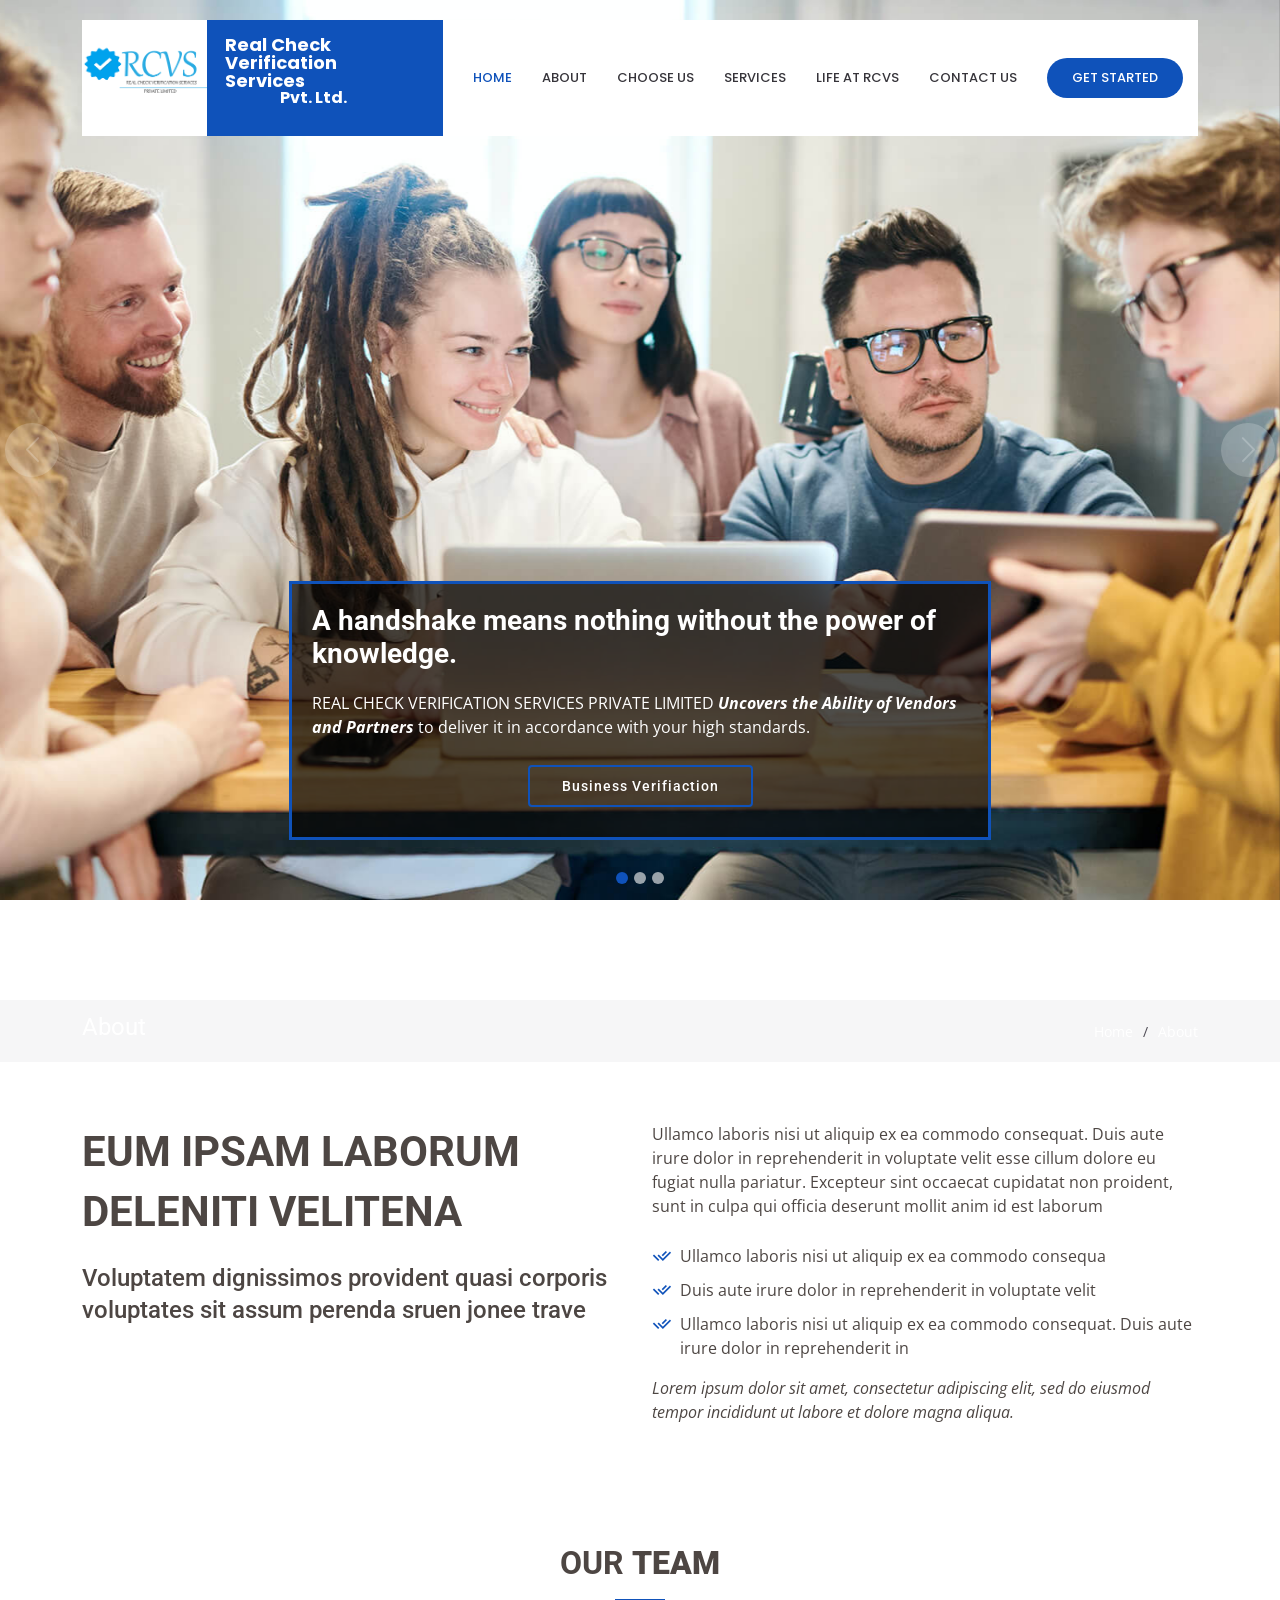
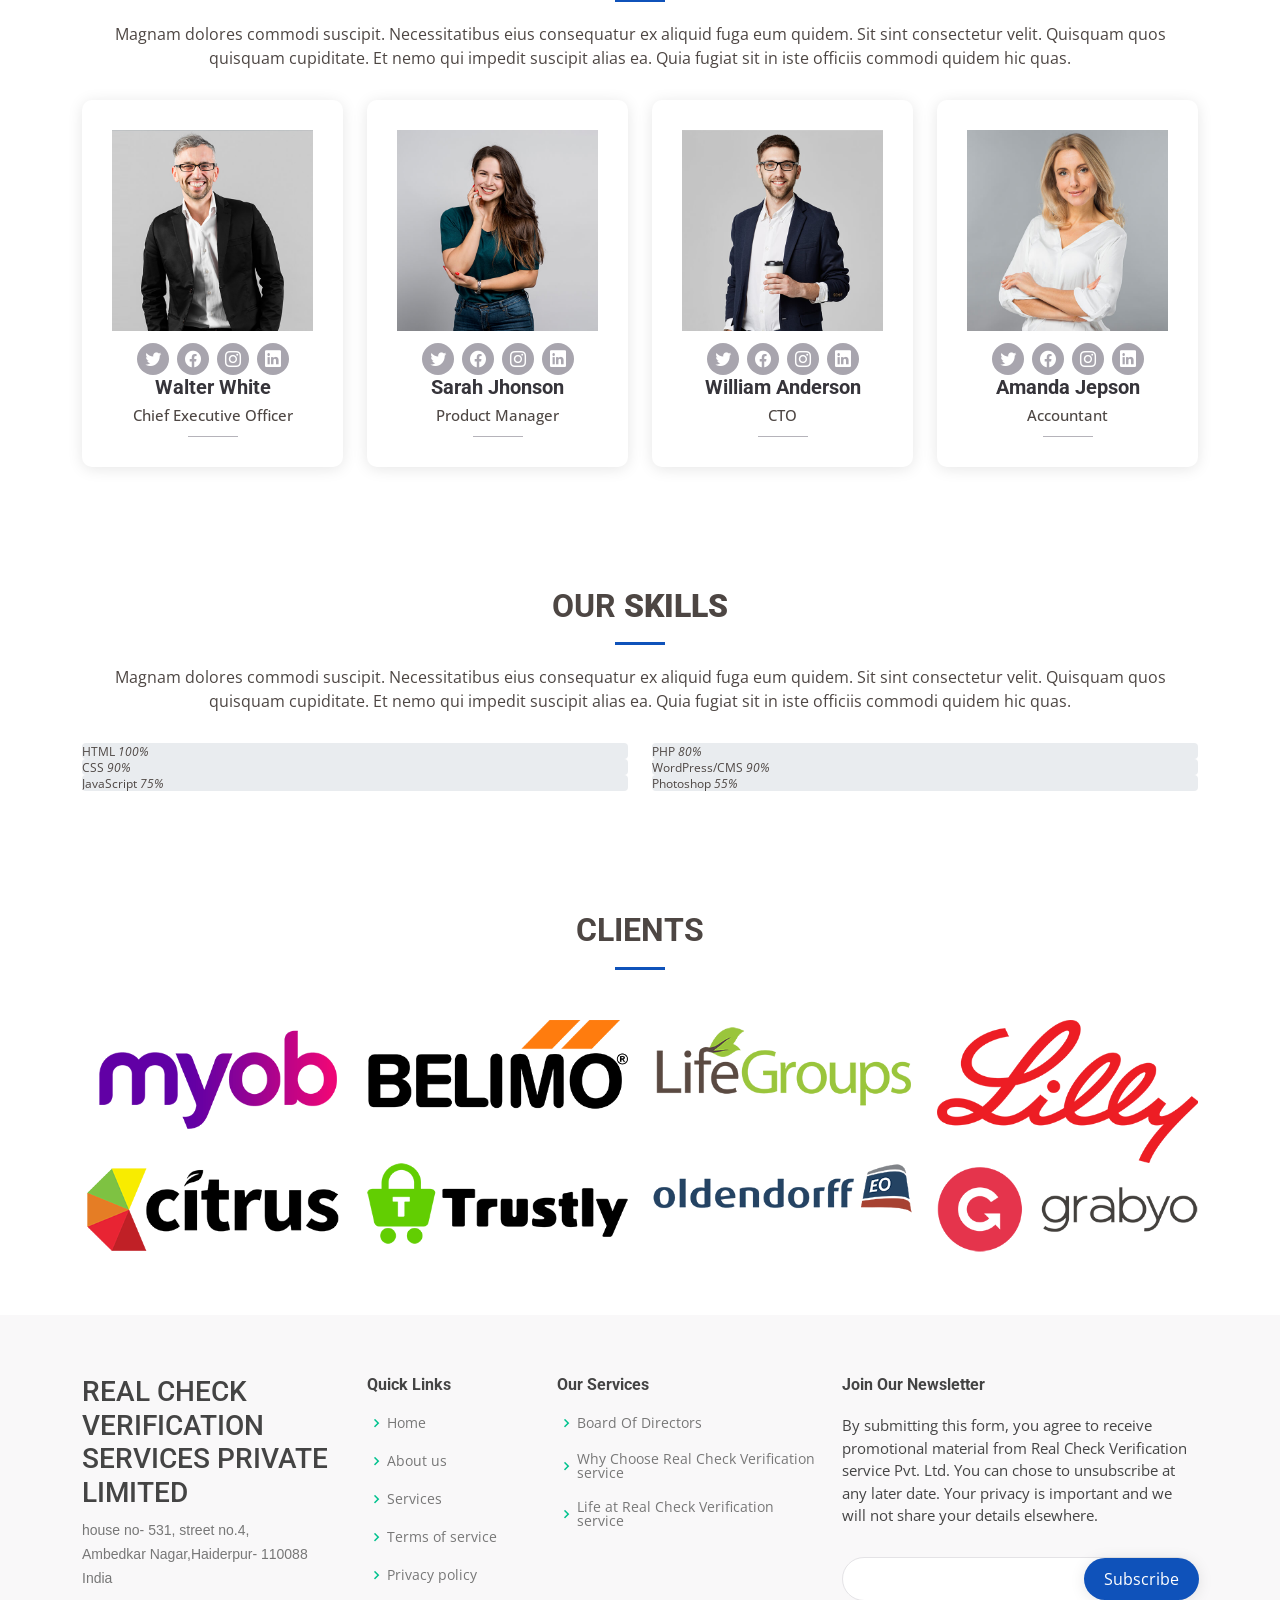
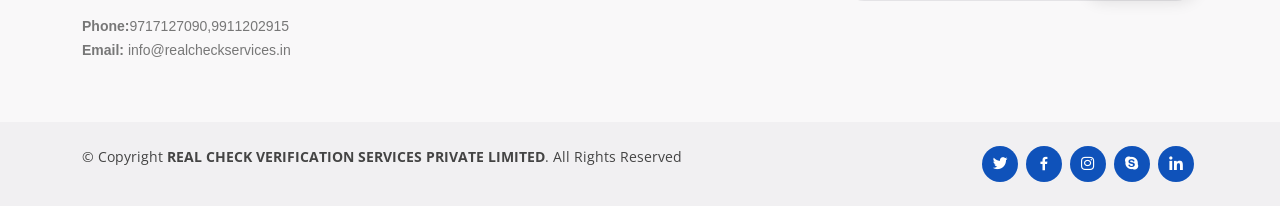
==== commit bef02f06: "Add files via upload" ====
--- a/about.html
+++ b/about.html
@@ -1,690 +1,682 @@
-<!DOCTYPE html>
-<html lang="en">
-  <head>
-    <meta charset="utf-8" />
-    <meta content="width=device-width, initial-scale=1.0" name="viewport" />
-
-    <title>Real Check Verifiaction Services Pvt. Ltd.</title>
-    <meta content="" name="description" />
-    <meta content="" name="keywords" />
-
-    <!-- Favicons -->
-    <link href="assets/img/LOGO2.jpg" rel="icon" />
-    <link href="assets/img/LOGO2.jpg" rel="apple-touch-icon" />
-
-    <!-- Google Fonts -->
-    <link
-      href="https://fonts.googleapis.com/css?family=Open+Sans:300,300i,400,400i,600,600i,700,700i|Roboto:300,300i,400,400i,500,500i,600,600i,700,700i|Poppins:300,300i,400,400i,500,500i,600,600i,700,700i"
-      rel="stylesheet"
-    />
-
-    <!-- Vendor CSS Files -->
-    <link href="assets/vendor/animate.css/animate.min.css" rel="stylesheet" />
-    <link href="assets/vendor/aos/aos.css" rel="stylesheet" />
-    <link
-      href="assets/vendor/bootstrap/css/bootstrap.min.css"
-      rel="stylesheet"
-    />
-    <link
-      href="assets/vendor/bootstrap-icons/bootstrap-icons.css"
-      rel="stylesheet"
-    />
-    <link href="assets/vendor/boxicons/css/boxicons.min.css" rel="stylesheet" />
-    <link
-      href="assets/vendor/glightbox/css/glightbox.min.css"
-      rel="stylesheet"
-    />
-    <link href="assets/vendor/remixicon/remixicon.css" rel="stylesheet" />
-    <link href="assets/vendor/swiper/swiper-bundle.min.css" rel="stylesheet" />
-
-    <!--Main CSS File -->
-    <link href="assets/css/style.css" rel="stylesheet" />
-  </head>
-
-  <body>
-    <!-- ======= Header ======= -->
-    <header id="header" class="fixed-top d-flex align-items-center">
-      <div class="container">
-        <div
-          class="
-            header-container
-            d-flex
-            align-items-center
-            justify-content-between
-          "
-        >
-          <a href="index.html"
-            ><img src="assets/img/LOGO1.png" alt="" width="125px"
-          /></a>
-          <div class="logo">
-            <h1 class="text-light">
-              <a href="index.html"
-                ><span>Real Check Verification Services</span>
-                <p>Pvt. Ltd.</p></a
-              >
-            </h1>
-          </div>
-          <nav id="navbar" class="navbar">
-            <ul>
-              <li>
-                <a class="nav-link scrollto active" href="index.html">Home</a>
-              </li>
-              <li><a class="nav-link scrollto" href="about.html">About</a></li>
-              <li>
-                <a class="nav-link scrollto" href="team.html">Choose Us</a>
-              </li>
-              <li>
-                <a class="nav-link scrollto" href="services.html">Services</a>
-              </li>
-              <li>
-                <a class="nav-link scrollto" href="services.html"
-                  >Life at RCVS</a
-                >
-              </li>
-
-              <li>
-                <a class="nav-link scrollto" href="#contact">Contact Us</a>
-              </li>
-              <li>
-                <a class="getstarted scrollto" href="#about">Get Started</a>
-              </li>
-            </ul>
-            <i class="bi bi-list mobile-nav-toggle"></i>
-          </nav>
-          <!-- .navbar -->
-        </div>
-        <!-- End Header Container -->
-      </div>
-    </header>
-    <!-- End Header -->
-
-    <!-- ======= Hero Section ======= -->
-    <section id="hero">
-      <div
-        id="heroCarousel"
-        data-bs-interval="5000"
-        class="carousel slide carousel-fade"
-        data-bs-ride="carousel"
-      >
-        <div class="carousel-inner" role="listbox">
-          <!-- Slide 1 -->
-          <div
-            class="carousel-item active"
-            style="background-image: url(assets/img/slide/slide-1.jpg)"
-          >
-            <div class="carousel-container">
-              <div class="carousel-content animate__animated animate__fadeInUp">
-                <h2>
-                  A handshake means nothing without the power of knowledge.
-                </h2>
-                <p>
-                  REAL CHECK VERIFICATION SERVICES PRIVATE LIMITED
-                  <b><i>Uncovers the Ability of Vendors and Partners </i></b>to
-                  deliver it in accordance with your high standards.
-                </p>
-                <div class="text-center">
-                  <a href="" class="btn-get-started">Business Verifiaction</a>
-                </div>
-              </div>
-            </div>
-          </div>
-
-          <!-- Slide 2 -->
-          <div
-            class="carousel-item"
-            style="background-image: url(assets/img/slide/slide-2.jpg)"
-          >
-            <div class="carousel-container">
-              <div class="carousel-content animate__animated animate__fadeInUp">
-                <h2>
-                  There is more than meets the eye… and we will discover it.
-                </h2>
-                <p>REAL CHECK VERIFICATION SERVICES PRIVATE LIMITED.</p>
-                <p>
-                  We keep your company safe from hiring candidates that do not
-                  fit your brand image and work ethic. Know more about our
-                  competitively priced services.
-                </p>
-                <div class="text-center">
-                  <a href="" class="btn-get-started">Connect to Us</a>
-                </div>
-              </div>
-            </div>
-          </div>
-
-          <!-- Slide 3 -->
-          <div
-            class="carousel-item"
-            style="background-image: url(assets/img/slide/slide-3.jpg)"
-          >
-            <div class="carousel-container">
-              <div class="carousel-content animate__animated animate__fadeInUp">
-                <h2>
-                  We are here for you but we can be everywhere else as well!
-                </h2>
-                <p>
-                  Our multi-tier array of
-                  <b>background verification services </b>ensures that you are
-                  able to <b>Integrate</b> all your functions with
-                  <b>confidence.</b>
-                </p>
-                <div class="text-center">
-                  <a href="" class="btn-get-started">Employee Verifiaction</a>
-                </div>
-              </div>
-            </div>
-          </div>
-        </div>
-
-        <a
-          class="carousel-control-prev"
-          href="#heroCarousel"
-          role="button"
-          data-bs-slide="prev"
-        >
-          <span
-            class="carousel-control-prev-icon bi bi-chevron-left"
-            aria-hidden="true"
-          ></span>
-        </a>
-
-        <a
-          class="carousel-control-next"
-          href="#heroCarousel"
-          role="button"
-          data-bs-slide="next"
-        >
-          <span
-            class="carousel-control-next-icon bi bi-chevron-right"
-            aria-hidden="true"
-          ></span>
-        </a>
-
-        <ol class="carousel-indicators" id="hero-carousel-indicators"></ol>
-      </div>
-    </section>
-    <!-- End Hero -->
-
-    <main id="main">
-      <!-- ======= Breadcrumbs ======= -->
-      <section id="breadcrumbs" class="breadcrumbs">
-        <div class="container">
-          <div class="d-flex justify-content-between align-items-center">
-            <h2>About</h2>
-            <ol>
-              <li><a href="index.html">Home</a></li>
-              <li>About</li>
-            </ol>
-          </div>
-        </div>
-      </section>
-      <!-- End Breadcrumbs -->
-
-      <!-- ======= About Us Section ======= -->
-      <section id="about-us" class="about-us">
-        <div class="container" data-aos="fade-up">
-          <div class="row content">
-            <div class="col-lg-6" data-aos="fade-right">
-              <h2>Eum ipsam laborum deleniti velitena</h2>
-              <h3>
-                Voluptatem dignissimos provident quasi corporis voluptates sit
-                assum perenda sruen jonee trave
-              </h3>
-            </div>
-            <div class="col-lg-6 pt-4 pt-lg-0" data-aos="fade-left">
-              <p>
-                Ullamco laboris nisi ut aliquip ex ea commodo consequat. Duis
-                aute irure dolor in reprehenderit in voluptate velit esse cillum
-                dolore eu fugiat nulla pariatur. Excepteur sint occaecat
-                cupidatat non proident, sunt in culpa qui officia deserunt
-                mollit anim id est laborum
-              </p>
-              <ul>
-                <li>
-                  <i class="ri-check-double-line"></i> Ullamco laboris nisi ut
-                  aliquip ex ea commodo consequa
-                </li>
-                <li>
-                  <i class="ri-check-double-line"></i> Duis aute irure dolor in
-                  reprehenderit in voluptate velit
-                </li>
-                <li>
-                  <i class="ri-check-double-line"></i> Ullamco laboris nisi ut
-                  aliquip ex ea commodo consequat. Duis aute irure dolor in
-                  reprehenderit in
-                </li>
-              </ul>
-              <p class="fst-italic">
-                Lorem ipsum dolor sit amet, consectetur adipiscing elit, sed do
-                eiusmod tempor incididunt ut labore et dolore magna aliqua.
-              </p>
-            </div>
-          </div>
-        </div>
-      </section>
-      <!-- End About Us Section -->
-
-      <!-- ======= Our Team Section ======= -->
-      <section id="team" class="team section-bg">
-        <div class="container">
-          <div class="section-title" data-aos="fade-up">
-            <h2>Our <strong>Team</strong></h2>
-            <p>
-              Magnam dolores commodi suscipit. Necessitatibus eius consequatur
-              ex aliquid fuga eum quidem. Sit sint consectetur velit. Quisquam
-              quos quisquam cupiditate. Et nemo qui impedit suscipit alias ea.
-              Quia fugiat sit in iste officiis commodi quidem hic quas.
-            </p>
-          </div>
-
-          <div class="row">
-            <div class="col-lg-3 col-md-6 d-flex align-items-stretch">
-              <div class="member" data-aos="fade-up">
-                <div class="member-img">
-                  <img
-                    src="assets/img/team/team-1.jpg"
-                    class="img-fluid"
-                    alt=""
-                  />
-                  <div class="social">
-                    <a href=""><i class="bi bi-twitter"></i></a>
-                    <a href=""><i class="bi bi-facebook"></i></a>
-                    <a href=""><i class="bi bi-instagram"></i></a>
-                    <a href=""><i class="bi bi-linkedin"></i></a>
-                  </div>
-                </div>
-                <div class="member-info">
-                  <h4>Walter White</h4>
-                  <span>Chief Executive Officer</span>
-                </div>
-              </div>
-            </div>
-
-            <div class="col-lg-3 col-md-6 d-flex align-items-stretch">
-              <div class="member" data-aos="fade-up" data-aos-delay="100">
-                <div class="member-img">
-                  <img
-                    src="assets/img/team/team-2.jpg"
-                    class="img-fluid"
-                    alt=""
-                  />
-                  <div class="social">
-                    <a href=""><i class="bi bi-twitter"></i></a>
-                    <a href=""><i class="bi bi-facebook"></i></a>
-                    <a href=""><i class="bi bi-instagram"></i></a>
-                    <a href=""><i class="bi bi-linkedin"></i></a>
-                  </div>
-                </div>
-                <div class="member-info">
-                  <h4>Sarah Jhonson</h4>
-                  <span>Product Manager</span>
-                </div>
-              </div>
-            </div>
-
-            <div class="col-lg-3 col-md-6 d-flex align-items-stretch">
-              <div class="member" data-aos="fade-up" data-aos-delay="200">
-                <div class="member-img">
-                  <img
-                    src="assets/img/team/team-3.jpg"
-                    class="img-fluid"
-                    alt=""
-                  />
-                  <div class="social">
-                    <a href=""><i class="bi bi-twitter"></i></a>
-                    <a href=""><i class="bi bi-facebook"></i></a>
-                    <a href=""><i class="bi bi-instagram"></i></a>
-                    <a href=""><i class="bi bi-linkedin"></i></a>
-                  </div>
-                </div>
-                <div class="member-info">
-                  <h4>William Anderson</h4>
-                  <span>CTO</span>
-                </div>
-              </div>
-            </div>
-
-            <div class="col-lg-3 col-md-6 d-flex align-items-stretch">
-              <div class="member" data-aos="fade-up" data-aos-delay="300">
-                <div class="member-img">
-                  <img
-                    src="assets/img/team/team-4.jpg"
-                    class="img-fluid"
-                    alt=""
-                  />
-                  <div class="social">
-                    <a href=""><i class="bi bi-twitter"></i></a>
-                    <a href=""><i class="bi bi-facebook"></i></a>
-                    <a href=""><i class="bi bi-instagram"></i></a>
-                    <a href=""><i class="bi bi-linkedin"></i></a>
-                  </div>
-                </div>
-                <div class="member-info">
-                  <h4>Amanda Jepson</h4>
-                  <span>Accountant</span>
-                </div>
-              </div>
-            </div>
-          </div>
-        </div>
-      </section>
-      <!-- End Our Team Section -->
-
-      <!-- ======= Our Skills Section ======= -->
-      <section id="skills" class="skills">
-        <div class="container">
-          <div class="section-title" data-aos="fade-up">
-            <h2>Our <strong>Skills</strong></h2>
-            <p>
-              Magnam dolores commodi suscipit. Necessitatibus eius consequatur
-              ex aliquid fuga eum quidem. Sit sint consectetur velit. Quisquam
-              quos quisquam cupiditate. Et nemo qui impedit suscipit alias ea.
-              Quia fugiat sit in iste officiis commodi quidem hic quas.
-            </p>
-          </div>
-
-          <div class="row skills-content">
-            <div class="col-lg-6" data-aos="fade-up">
-              <div class="progress">
-                <span class="skill">HTML <i class="val">100%</i></span>
-                <div class="progress-bar-wrap">
-                  <div
-                    class="progress-bar"
-                    role="progressbar"
-                    aria-valuenow="100"
-                    aria-valuemin="0"
-                    aria-valuemax="100"
-                  ></div>
-                </div>
-              </div>
-
-              <div class="progress">
-                <span class="skill">CSS <i class="val">90%</i></span>
-                <div class="progress-bar-wrap">
-                  <div
-                    class="progress-bar"
-                    role="progressbar"
-                    aria-valuenow="90"
-                    aria-valuemin="0"
-                    aria-valuemax="100"
-                  ></div>
-                </div>
-              </div>
-
-              <div class="progress">
-                <span class="skill">JavaScript <i class="val">75%</i></span>
-                <div class="progress-bar-wrap">
-                  <div
-                    class="progress-bar"
-                    role="progressbar"
-                    aria-valuenow="75"
-                    aria-valuemin="0"
-                    aria-valuemax="100"
-                  ></div>
-                </div>
-              </div>
-            </div>
-
-            <div class="col-lg-6" data-aos="fade-up" data-aos-delay="100">
-              <div class="progress">
-                <span class="skill">PHP <i class="val">80%</i></span>
-                <div class="progress-bar-wrap">
-                  <div
-                    class="progress-bar"
-                    role="progressbar"
-                    aria-valuenow="80"
-                    aria-valuemin="0"
-                    aria-valuemax="100"
-                  ></div>
-                </div>
-              </div>
-
-              <div class="progress">
-                <span class="skill">WordPress/CMS <i class="val">90%</i></span>
-                <div class="progress-bar-wrap">
-                  <div
-                    class="progress-bar"
-                    role="progressbar"
-                    aria-valuenow="90"
-                    aria-valuemin="0"
-                    aria-valuemax="100"
-                  ></div>
-                </div>
-              </div>
-
-              <div class="progress">
-                <span class="skill">Photoshop <i class="val">55%</i></span>
-                <div class="progress-bar-wrap">
-                  <div
-                    class="progress-bar"
-                    role="progressbar"
-                    aria-valuenow="55"
-                    aria-valuemin="0"
-                    aria-valuemax="100"
-                  ></div>
-                </div>
-              </div>
-            </div>
-          </div>
-        </div>
-      </section>
-      <!-- End Our Skills Section -->
-
-      <!-- ======= Our Clients Section ======= -->
-      <section id="clients" class="clients">
-        <div class="container" data-aos="fade-up">
-          <div class="section-title">
-            <h2>Clients</h2>
-          </div>
-
-          <div class="row no-gutters clients-wrap clearfix" data-aos="fade-up">
-            <div class="col-lg-3 col-md-4 col-6">
-              <div class="client-logo">
-                <img
-                  src="assets/img/clients/client-1.png"
-                  class="img-fluid"
-                  alt=""
-                />
-              </div>
-            </div>
-
-            <div class="col-lg-3 col-md-4 col-6">
-              <div class="client-logo">
-                <img
-                  src="assets/img/clients/client-2.png"
-                  class="img-fluid"
-                  alt=""
-                />
-              </div>
-            </div>
-
-            <div class="col-lg-3 col-md-4 col-6">
-              <div class="client-logo">
-                <img
-                  src="assets/img/clients/client-3.png"
-                  class="img-fluid"
-                  alt=""
-                />
-              </div>
-            </div>
-
-            <div class="col-lg-3 col-md-4 col-6">
-              <div class="client-logo">
-                <img
-                  src="assets/img/clients/client-4.png"
-                  class="img-fluid"
-                  alt=""
-                />
-              </div>
-            </div>
-
-            <div class="col-lg-3 col-md-4 col-6">
-              <div class="client-logo">
-                <img
-                  src="assets/img/clients/client-5.png"
-                  class="img-fluid"
-                  alt=""
-                />
-              </div>
-            </div>
-
-            <div class="col-lg-3 col-md-4 col-6">
-              <div class="client-logo">
-                <img
-                  src="assets/img/clients/client-6.png"
-                  class="img-fluid"
-                  alt=""
-                />
-              </div>
-            </div>
-
-            <div class="col-lg-3 col-md-4 col-6">
-              <div class="client-logo">
-                <img
-                  src="assets/img/clients/client-7.png"
-                  class="img-fluid"
-                  alt=""
-                />
-              </div>
-            </div>
-
-            <div class="col-lg-3 col-md-4 col-6">
-              <div class="client-logo">
-                <img
-                  src="assets/img/clients/client-8.png"
-                  class="img-fluid"
-                  alt=""
-                />
-              </div>
-            </div>
-          </div>
-        </div>
-      </section>
-      <!-- End Our Clients Section -->
-    </main>
-    <!-- End #main -->
-
-    <!-- ======= Footer ======= -->
-    <footer id="footer">
-      <div class="footer-top">
-        <div class="container">
-          <div class="row">
-            <div class="col-lg-3 col-md-6 footer-contact">
-              <h3>Company</h3>
-              <p>
-                A108 Adam Street <br />
-                New York, NY 535022<br />
-                United States <br /><br />
-                <strong>Phone:</strong> +1 5589 55488 55<br />
-                <strong>Email:</strong> info@example.com<br />
-              </p>
-            </div>
-
-            <div class="col-lg-2 col-md-6 footer-links">
-              <h4>Useful Links</h4>
-              <ul>
-                <li>
-                  <i class="bx bx-chevron-right"></i> <a href="#">Home</a>
-                </li>
-                <li>
-                  <i class="bx bx-chevron-right"></i> <a href="#">About us</a>
-                </li>
-                <li>
-                  <i class="bx bx-chevron-right"></i> <a href="#">Services</a>
-                </li>
-                <li>
-                  <i class="bx bx-chevron-right"></i>
-                  <a href="#">Terms of service</a>
-                </li>
-                <li>
-                  <i class="bx bx-chevron-right"></i>
-                  <a href="#">Privacy policy</a>
-                </li>
-              </ul>
-            </div>
-
-            <div class="col-lg-3 col-md-6 footer-links">
-              <h4>Our Services</h4>
-              <ul>
-                <li>
-                  <i class="bx bx-chevron-right"></i> <a href="#">Web Design</a>
-                </li>
-                <li>
-                  <i class="bx bx-chevron-right"></i>
-                  <a href="#">Web Development</a>
-                </li>
-                <li>
-                  <i class="bx bx-chevron-right"></i>
-                  <a href="#">Product Management</a>
-                </li>
-                <li>
-                  <i class="bx bx-chevron-right"></i> <a href="#">Marketing</a>
-                </li>
-                <li>
-                  <i class="bx bx-chevron-right"></i>
-                  <a href="#">Graphic Design</a>
-                </li>
-              </ul>
-            </div>
-
-            <div class="col-lg-4 col-md-6 footer-newsletter">
-              <h4>Join Our Newsletter</h4>
-              <p>
-                Tamen quem nulla quae legam multos aute sint culpa legam noster
-                magna
-              </p>
-              <form action="" method="post">
-                <input type="email" name="email" /><input
-                  type="submit"
-                  value="Subscribe"
-                />
-              </form>
-            </div>
-          </div>
-        </div>
-      </div>
-
-      <div class="container d-md-flex py-4">
-        <div class="me-md-auto text-center text-md-start">
-          <div class="copyright">
-            &copy; Copyright <strong><span>Company</span></strong
-            >. All Rights Reserved
-          </div>
-          <div class="credits">
-            <!-- All the links in the footer should remain intact. -->
-            <!-- You can delete the links only if you purchased the pro version. -->
-            <!-- Licensing information: https://bootstrapmade.com/license/ -->
-            <!-- Purchase the pro version with working PHP/AJAX contact form: https://bootstrapmade.com/company-free-html-bootstrap-template/ -->
-            Designed by <a href="https://bootstrapmade.com/">BootstrapMade</a>
-          </div>
-        </div>
-        <div class="social-links text-center text-md-right pt-3 pt-md-0">
-          <a href="#" class="twitter"><i class="bx bxl-twitter"></i></a>
-          <a href="#" class="facebook"><i class="bx bxl-facebook"></i></a>
-          <a href="#" class="instagram"><i class="bx bxl-instagram"></i></a>
-          <a href="#" class="google-plus"><i class="bx bxl-skype"></i></a>
-          <a href="#" class="linkedin"><i class="bx bxl-linkedin"></i></a>
-        </div>
-      </div>
-    </footer>
-    <!-- End Footer -->
-
-    <a
-      href="#"
-      class="back-to-top d-flex align-items-center justify-content-center"
-      ><i class="bi bi-arrow-up-short"></i
-    ></a>
-
-    <!-- Vendor JS Files -->
-    <script src="assets/vendor/aos/aos.js"></script>
-    <script src="assets/vendor/bootstrap/js/bootstrap.bundle.min.js"></script>
-    <script src="assets/vendor/glightbox/js/glightbox.min.js"></script>
-    <script src="assets/vendor/isotope-layout/isotope.pkgd.min.js"></script>
-    <script src="assets/vendor/php-email-form/validate.js"></script>
-    <script src="assets/vendor/swiper/swiper-bundle.min.js"></script>
-    <script src="assets/vendor/waypoints/noframework.waypoints.js"></script>
-
-    <!-- Template Main JS File -->
-    <script src="assets/js/main.js"></script>
-  </body>
-</html>
+<!DOCTYPE html>
+<html lang="en">
+  <head>
+    <meta charset="utf-8" />
+    <meta content="width=device-width, initial-scale=1.0" name="viewport" />
+
+    <title>Real Check Verifiaction Services Pvt. Ltd.</title>
+    <meta content="" name="description" />
+    <meta content="" name="keywords" />
+
+    <!-- Favicons -->
+    <link href="assets/img/LOGO2.jpg" rel="icon" />
+    <link href="assets/img/LOGO2.jpg" rel="apple-touch-icon" />
+
+    <!-- Google Fonts -->
+    <link
+      href="https://fonts.googleapis.com/css?family=Open+Sans:300,300i,400,400i,600,600i,700,700i|Roboto:300,300i,400,400i,500,500i,600,600i,700,700i|Poppins:300,300i,400,400i,500,500i,600,600i,700,700i"
+      rel="stylesheet"
+    />
+
+    <!-- Vendor CSS Files -->
+    <link href="assets/vendor/animate.css/animate.min.css" rel="stylesheet" />
+    <link href="assets/vendor/aos/aos.css" rel="stylesheet" />
+    <link
+      href="assets/vendor/bootstrap/css/bootstrap.min.css"
+      rel="stylesheet"
+    />
+    <link
+      href="assets/vendor/bootstrap-icons/bootstrap-icons.css"
+      rel="stylesheet"
+    />
+    <link href="assets/vendor/boxicons/css/boxicons.min.css" rel="stylesheet" />
+    <link
+      href="assets/vendor/glightbox/css/glightbox.min.css"
+      rel="stylesheet"
+    />
+    <link href="assets/vendor/remixicon/remixicon.css" rel="stylesheet" />
+    <link href="assets/vendor/swiper/swiper-bundle.min.css" rel="stylesheet" />
+
+    <!--Main CSS File -->
+    <link href="assets/css/style.css" rel="stylesheet" />
+  </head>
+
+  <body>
+    <!-- ======= Header ======= -->
+    <header id="header" class="fixed-top d-flex align-items-center">
+      <div class="container">
+        <div
+          class="
+            header-container
+            d-flex
+            align-items-center
+            justify-content-between
+          "
+        >
+          <a href="index.html"
+            ><img src="assets/img/LOGO1.png" alt="" width="125px"
+          /></a>
+          <div class="logo">
+            <h1 class="text-light">
+              <a href="index.html"
+                ><span>Real Check Verification Services</span>
+                <p>Pvt. Ltd.</p></a
+              >
+            </h1>
+          </div>
+          <nav id="navbar" class="navbar">
+            <ul>
+              <li>
+                <a class="nav-link scrollto active" href="index.html">Home</a>
+              </li>
+              <li><a class="nav-link scrollto" href="about.html">About</a></li>
+              <li>
+                <a class="nav-link scrollto" href="team.html">Choose Us</a>
+              </li>
+              <li>
+                <a class="nav-link scrollto" href="services.html">Services</a>
+              </li>
+              <li>
+                <a class="nav-link scrollto" href="services.html"
+                  >Life at RCVS</a
+                >
+              </li>
+
+              <li>
+                <a class="nav-link scrollto" href="contact.html">Contact Us</a>
+              </li>
+              <li>
+                <a class="getstarted scrollto" href="about.html">Get Started</a>
+              </li>
+            </ul>
+            <i class="bi bi-list mobile-nav-toggle"></i>
+          </nav>
+          <!-- .navbar -->
+        </div>
+        <!-- End Header Container -->
+      </div>
+    </header>
+    <!-- End Header -->
+
+    <!-- ======= Hero Section ======= -->
+    <section id="hero">
+      <div
+        id="heroCarousel"
+        data-bs-interval="5000"
+        class="carousel slide carousel-fade"
+        data-bs-ride="carousel"
+      >
+        <div class="carousel-inner" role="listbox">
+          <!-- Slide 1 -->
+          <div
+            class="carousel-item active"
+            style="background-image: url(assets/img/slide/slide-1.jpg)"
+          >
+            <div class="carousel-container">
+              <div class="carousel-content animate__animated animate__fadeInUp">
+                <h2>
+                  A handshake means nothing without the power of knowledge.
+                </h2>
+                <p>
+                  REAL CHECK VERIFICATION SERVICES PRIVATE LIMITED
+                  <b><i>Uncovers the Ability of Vendors and Partners </i></b>to
+                  deliver it in accordance with your high standards.
+                </p>
+                <div class="text-center">
+                  <a href="" class="btn-get-started">Business Verifiaction</a>
+                </div>
+              </div>
+            </div>
+          </div>
+
+          <!-- Slide 2 -->
+          <div
+            class="carousel-item"
+            style="background-image: url(assets/img/slide/slide-2.jpg)"
+          >
+            <div class="carousel-container">
+              <div class="carousel-content animate__animated animate__fadeInUp">
+                <h2>
+                  There is more than meets the eye… and we will discover it.
+                </h2>
+                <p>REAL CHECK VERIFICATION SERVICES PRIVATE LIMITED.</p>
+                <p>
+                  We keep your company safe from hiring candidates that do not
+                  fit your brand image and work ethic. Know more about our
+                  competitively priced services.
+                </p>
+                <div class="text-center">
+                  <a href="" class="btn-get-started">Connect to Us</a>
+                </div>
+              </div>
+            </div>
+          </div>
+
+          <!-- Slide 3 -->
+          <div
+            class="carousel-item"
+            style="background-image: url(assets/img/slide/slide-3.jpg)"
+          >
+            <div class="carousel-container">
+              <div class="carousel-content animate__animated animate__fadeInUp">
+                <h2>
+                  We are here for you but we can be everywhere else as well!
+                </h2>
+                <p>
+                  Our multi-tier array of
+                  <b>background verification services </b>ensures that you are
+                  able to <b>Integrate</b> all your functions with
+                  <b>confidence.</b>
+                </p>
+                <div class="text-center">
+                  <a href="" class="btn-get-started">Employee Verifiaction</a>
+                </div>
+              </div>
+            </div>
+          </div>
+        </div>
+
+        <a
+          class="carousel-control-prev"
+          href="#heroCarousel"
+          role="button"
+          data-bs-slide="prev"
+        >
+          <span
+            class="carousel-control-prev-icon bi bi-chevron-left"
+            aria-hidden="true"
+          ></span>
+        </a>
+
+        <a
+          class="carousel-control-next"
+          href="#heroCarousel"
+          role="button"
+          data-bs-slide="next"
+        >
+          <span
+            class="carousel-control-next-icon bi bi-chevron-right"
+            aria-hidden="true"
+          ></span>
+        </a>
+
+        <ol class="carousel-indicators" id="hero-carousel-indicators"></ol>
+      </div>
+    </section>
+    <!-- End Hero -->
+
+    <main id="main">
+      <!-- ======= Breadcrumbs ======= -->
+      <section id="breadcrumbs" class="breadcrumbs">
+        <div class="container">
+          <div class="d-flex justify-content-between align-items-center">
+            <h2>About</h2>
+            <ol>
+              <li><a href="index.html">Home</a></li>
+              <li>About</li>
+            </ol>
+          </div>
+        </div>
+      </section>
+      <!-- End Breadcrumbs -->
+
+      <!-- ======= About Us Section ======= -->
+      <section id="about-us" class="about-us">
+        <div class="container" data-aos="fade-up">
+          <div class="row content">
+            <div class="col-lg-6" data-aos="fade-right">
+              <h2>Eum ipsam laborum deleniti velitena</h2>
+              <h3>
+                Voluptatem dignissimos provident quasi corporis voluptates sit
+                assum perenda sruen jonee trave
+              </h3>
+            </div>
+            <div class="col-lg-6 pt-4 pt-lg-0" data-aos="fade-left">
+              <p>
+                Ullamco laboris nisi ut aliquip ex ea commodo consequat. Duis
+                aute irure dolor in reprehenderit in voluptate velit esse cillum
+                dolore eu fugiat nulla pariatur. Excepteur sint occaecat
+                cupidatat non proident, sunt in culpa qui officia deserunt
+                mollit anim id est laborum
+              </p>
+              <ul>
+                <li>
+                  <i class="ri-check-double-line"></i> Ullamco laboris nisi ut
+                  aliquip ex ea commodo consequa
+                </li>
+                <li>
+                  <i class="ri-check-double-line"></i> Duis aute irure dolor in
+                  reprehenderit in voluptate velit
+                </li>
+                <li>
+                  <i class="ri-check-double-line"></i> Ullamco laboris nisi ut
+                  aliquip ex ea commodo consequat. Duis aute irure dolor in
+                  reprehenderit in
+                </li>
+              </ul>
+              <p class="fst-italic">
+                Lorem ipsum dolor sit amet, consectetur adipiscing elit, sed do
+                eiusmod tempor incididunt ut labore et dolore magna aliqua.
+              </p>
+            </div>
+          </div>
+        </div>
+      </section>
+      <!-- End About Us Section -->
+
+      <!-- ======= Our Team Section ======= -->
+      <section id="team" class="team section-bg">
+        <div class="container">
+          <div class="section-title" data-aos="fade-up">
+            <h2>Our <strong>Team</strong></h2>
+            <p>
+              Magnam dolores commodi suscipit. Necessitatibus eius consequatur
+              ex aliquid fuga eum quidem. Sit sint consectetur velit. Quisquam
+              quos quisquam cupiditate. Et nemo qui impedit suscipit alias ea.
+              Quia fugiat sit in iste officiis commodi quidem hic quas.
+            </p>
+          </div>
+
+          <div class="row">
+            <div class="col-lg-3 col-md-6 d-flex align-items-stretch">
+              <div class="member" data-aos="fade-up">
+                <div class="member-img">
+                  <img
+                    src="assets/img/team/team-1.jpg"
+                    class="img-fluid"
+                    alt=""
+                  />
+                  <div class="social">
+                    <a href=""><i class="bi bi-twitter"></i></a>
+                    <a href=""><i class="bi bi-facebook"></i></a>
+                    <a href=""><i class="bi bi-instagram"></i></a>
+                    <a href=""><i class="bi bi-linkedin"></i></a>
+                  </div>
+                </div>
+                <div class="member-info">
+                  <h4>Walter White</h4>
+                  <span>Chief Executive Officer</span>
+                </div>
+              </div>
+            </div>
+
+            <div class="col-lg-3 col-md-6 d-flex align-items-stretch">
+              <div class="member" data-aos="fade-up" data-aos-delay="100">
+                <div class="member-img">
+                  <img
+                    src="assets/img/team/team-2.jpg"
+                    class="img-fluid"
+                    alt=""
+                  />
+                  <div class="social">
+                    <a href=""><i class="bi bi-twitter"></i></a>
+                    <a href=""><i class="bi bi-facebook"></i></a>
+                    <a href=""><i class="bi bi-instagram"></i></a>
+                    <a href=""><i class="bi bi-linkedin"></i></a>
+                  </div>
+                </div>
+                <div class="member-info">
+                  <h4>Sarah Jhonson</h4>
+                  <span>Product Manager</span>
+                </div>
+              </div>
+            </div>
+
+            <div class="col-lg-3 col-md-6 d-flex align-items-stretch">
+              <div class="member" data-aos="fade-up" data-aos-delay="200">
+                <div class="member-img">
+                  <img
+                    src="assets/img/team/team-3.jpg"
+                    class="img-fluid"
+                    alt=""
+                  />
+                  <div class="social">
+                    <a href=""><i class="bi bi-twitter"></i></a>
+                    <a href=""><i class="bi bi-facebook"></i></a>
+                    <a href=""><i class="bi bi-instagram"></i></a>
+                    <a href=""><i class="bi bi-linkedin"></i></a>
+                  </div>
+                </div>
+                <div class="member-info">
+                  <h4>William Anderson</h4>
+                  <span>CTO</span>
+                </div>
+              </div>
+            </div>
+
+            <div class="col-lg-3 col-md-6 d-flex align-items-stretch">
+              <div class="member" data-aos="fade-up" data-aos-delay="300">
+                <div class="member-img">
+                  <img
+                    src="assets/img/team/team-4.jpg"
+                    class="img-fluid"
+                    alt=""
+                  />
+                  <div class="social">
+                    <a href=""><i class="bi bi-twitter"></i></a>
+                    <a href=""><i class="bi bi-facebook"></i></a>
+                    <a href=""><i class="bi bi-instagram"></i></a>
+                    <a href=""><i class="bi bi-linkedin"></i></a>
+                  </div>
+                </div>
+                <div class="member-info">
+                  <h4>Amanda Jepson</h4>
+                  <span>Accountant</span>
+                </div>
+              </div>
+            </div>
+          </div>
+        </div>
+      </section>
+      <!-- End Our Team Section -->
+
+      <!-- ======= Our Skills Section ======= -->
+      <section id="skills" class="skills">
+        <div class="container">
+          <div class="section-title" data-aos="fade-up">
+            <h2>Our <strong>Skills</strong></h2>
+            <p>
+              Magnam dolores commodi suscipit. Necessitatibus eius consequatur
+              ex aliquid fuga eum quidem. Sit sint consectetur velit. Quisquam
+              quos quisquam cupiditate. Et nemo qui impedit suscipit alias ea.
+              Quia fugiat sit in iste officiis commodi quidem hic quas.
+            </p>
+          </div>
+
+          <div class="row skills-content">
+            <div class="col-lg-6" data-aos="fade-up">
+              <div class="progress">
+                <span class="skill">HTML <i class="val">100%</i></span>
+                <div class="progress-bar-wrap">
+                  <div
+                    class="progress-bar"
+                    role="progressbar"
+                    aria-valuenow="100"
+                    aria-valuemin="0"
+                    aria-valuemax="100"
+                  ></div>
+                </div>
+              </div>
+
+              <div class="progress">
+                <span class="skill">CSS <i class="val">90%</i></span>
+                <div class="progress-bar-wrap">
+                  <div
+                    class="progress-bar"
+                    role="progressbar"
+                    aria-valuenow="90"
+                    aria-valuemin="0"
+                    aria-valuemax="100"
+                  ></div>
+                </div>
+              </div>
+
+              <div class="progress">
+                <span class="skill">JavaScript <i class="val">75%</i></span>
+                <div class="progress-bar-wrap">
+                  <div
+                    class="progress-bar"
+                    role="progressbar"
+                    aria-valuenow="75"
+                    aria-valuemin="0"
+                    aria-valuemax="100"
+                  ></div>
+                </div>
+              </div>
+            </div>
+
+            <div class="col-lg-6" data-aos="fade-up" data-aos-delay="100">
+              <div class="progress">
+                <span class="skill">PHP <i class="val">80%</i></span>
+                <div class="progress-bar-wrap">
+                  <div
+                    class="progress-bar"
+                    role="progressbar"
+                    aria-valuenow="80"
+                    aria-valuemin="0"
+                    aria-valuemax="100"
+                  ></div>
+                </div>
+              </div>
+
+              <div class="progress">
+                <span class="skill">WordPress/CMS <i class="val">90%</i></span>
+                <div class="progress-bar-wrap">
+                  <div
+                    class="progress-bar"
+                    role="progressbar"
+                    aria-valuenow="90"
+                    aria-valuemin="0"
+                    aria-valuemax="100"
+                  ></div>
+                </div>
+              </div>
+
+              <div class="progress">
+                <span class="skill">Photoshop <i class="val">55%</i></span>
+                <div class="progress-bar-wrap">
+                  <div
+                    class="progress-bar"
+                    role="progressbar"
+                    aria-valuenow="55"
+                    aria-valuemin="0"
+                    aria-valuemax="100"
+                  ></div>
+                </div>
+              </div>
+            </div>
+          </div>
+        </div>
+      </section>
+      <!-- End Our Skills Section -->
+
+      <!-- ======= Our Clients Section ======= -->
+      <section id="clients" class="clients">
+        <div class="container" data-aos="fade-up">
+          <div class="section-title">
+            <h2>Clients</h2>
+          </div>
+
+          <div class="row no-gutters clients-wrap clearfix" data-aos="fade-up">
+            <div class="col-lg-3 col-md-4 col-6">
+              <div class="client-logo">
+                <img
+                  src="assets/img/clients/client-1.png"
+                  class="img-fluid"
+                  alt=""
+                />
+              </div>
+            </div>
+
+            <div class="col-lg-3 col-md-4 col-6">
+              <div class="client-logo">
+                <img
+                  src="assets/img/clients/client-2.png"
+                  class="img-fluid"
+                  alt=""
+                />
+              </div>
+            </div>
+
+            <div class="col-lg-3 col-md-4 col-6">
+              <div class="client-logo">
+                <img
+                  src="assets/img/clients/client-3.png"
+                  class="img-fluid"
+                  alt=""
+                />
+              </div>
+            </div>
+
+            <div class="col-lg-3 col-md-4 col-6">
+              <div class="client-logo">
+                <img
+                  src="assets/img/clients/client-4.png"
+                  class="img-fluid"
+                  alt=""
+                />
+              </div>
+            </div>
+
+            <div class="col-lg-3 col-md-4 col-6">
+              <div class="client-logo">
+                <img
+                  src="assets/img/clients/client-5.png"
+                  class="img-fluid"
+                  alt=""
+                />
+              </div>
+            </div>
+
+            <div class="col-lg-3 col-md-4 col-6">
+              <div class="client-logo">
+                <img
+                  src="assets/img/clients/client-6.png"
+                  class="img-fluid"
+                  alt=""
+                />
+              </div>
+            </div>
+
+            <div class="col-lg-3 col-md-4 col-6">
+              <div class="client-logo">
+                <img
+                  src="assets/img/clients/client-7.png"
+                  class="img-fluid"
+                  alt=""
+                />
+              </div>
+            </div>
+
+            <div class="col-lg-3 col-md-4 col-6">
+              <div class="client-logo">
+                <img
+                  src="assets/img/clients/client-8.png"
+                  class="img-fluid"
+                  alt=""
+                />
+              </div>
+            </div>
+          </div>
+        </div>
+      </section>
+      <!-- End Our Clients Section -->
+    </main>
+    <!-- End #main -->
+
+    <!-- ======= Footer ======= -->
+    <footer id="footer">
+      <div class="footer-top">
+        <div class="container">
+          <div class="row">
+            <div class="col-lg-3 col-md-6 footer-contact">
+              <h3>REAL CHECK VERIFICATION SERVICES PRIVATE LIMITED</h3>
+              <p>
+                house no- 531, street no.4,<br />
+                Ambedkar Nagar,Haiderpur- 110088<br />
+                India <br /><br />
+                <strong>Phone:</strong>9717127090,9911202915<br />
+                <strong>Email:</strong> info@realcheckservices.in<br />
+              </p>
+            </div>
+
+            <div class="col-lg-2 col-md-6 footer-links">
+              <h4>Quick Links</h4>
+              <ul>
+                <li>
+                  <i class="bx bx-chevron-right"></i> <a href="#">Home</a>
+                </li>
+                <li>
+                  <i class="bx bx-chevron-right"></i> <a href="#">About us</a>
+                </li>
+                <li>
+                  <i class="bx bx-chevron-right"></i> <a href="#">Services</a>
+                </li>
+                <li>
+                  <i class="bx bx-chevron-right"></i>
+                  <a href="#">Terms of service</a>
+                </li>
+                <li>
+                  <i class="bx bx-chevron-right"></i>
+                  <a href="#">Privacy policy</a>
+                </li>
+              </ul>
+            </div>
+
+            <div class="col-lg-3 col-md-6 footer-links">
+              <h4>Our Services</h4>
+              <ul>
+                <li>
+                  <i class="bx bx-chevron-right"></i>
+                  <a href="#">Board Of Directors</a>
+                </li>
+                <li>
+                  <i class="bx bx-chevron-right"></i>
+                  <a href="#">Why Choose Real Check Verification service</a>
+                </li>
+                <li>
+                  <i class="bx bx-chevron-right"></i>
+                  <a href="#">Life at Real Check Verification service</a>
+                </li>
+              </ul>
+            </div>
+
+            <div class="col-lg-4 col-md-6 footer-newsletter">
+              <h4>Join Our Newsletter</h4>
+              <p>
+                By submitting this form, you agree to receive promotional
+                material from Real Check Verification service Pvt. Ltd. You can
+                chose to unsubscribe at any later date. Your privacy is
+                important and we will not share your details elsewhere.
+              </p>
+              <form action="" method="post">
+                <input type="email" name="email" /><input
+                  type="submit"
+                  value="Subscribe"
+                />
+              </form>
+            </div>
+          </div>
+        </div>
+      </div>
+
+      <div class="container d-md-flex py-4">
+        <div class="me-md-auto text-center text-md-start">
+          <div class="copyright">
+            &copy; Copyright
+            <strong
+              ><span
+                >REAL CHECK VERIFICATION SERVICES PRIVATE LIMITED</span
+              ></strong
+            >. All Rights Reserved
+          </div>
+        </div>
+        <div class="social-links text-center text-md-right pt-3 pt-md-0">
+          <a href="#" class="twitter"><i class="bx bxl-twitter"></i></a>
+          <a href="#" class="facebook"><i class="bx bxl-facebook"></i></a>
+          <a href="#" class="instagram"><i class="bx bxl-instagram"></i></a>
+          <a href="#" class="google-plus"><i class="bx bxl-skype"></i></a>
+          <a href="#" class="linkedin"><i class="bx bxl-linkedin"></i></a>
+        </div>
+      </div>
+    </footer>
+    <!-- End Footer -->
+    <a
+      href="#"
+      class="back-to-top d-flex align-items-center justify-content-center"
+      ><i class="bi bi-arrow-up-short"></i
+    ></a>
+
+    <!-- Vendor JS Files -->
+    <script src="assets/vendor/aos/aos.js"></script>
+    <script src="assets/vendor/bootstrap/js/bootstrap.bundle.min.js"></script>
+    <script src="assets/vendor/glightbox/js/glightbox.min.js"></script>
+    <script src="assets/vendor/isotope-layout/isotope.pkgd.min.js"></script>
+    <script src="assets/vendor/php-email-form/validate.js"></script>
+    <script src="assets/vendor/swiper/swiper-bundle.min.js"></script>
+    <script src="assets/vendor/waypoints/noframework.waypoints.js"></script>
+
+    <!-- Template Main JS File -->
+    <script src="assets/js/main.js"></script>
+  </body>
+</html>
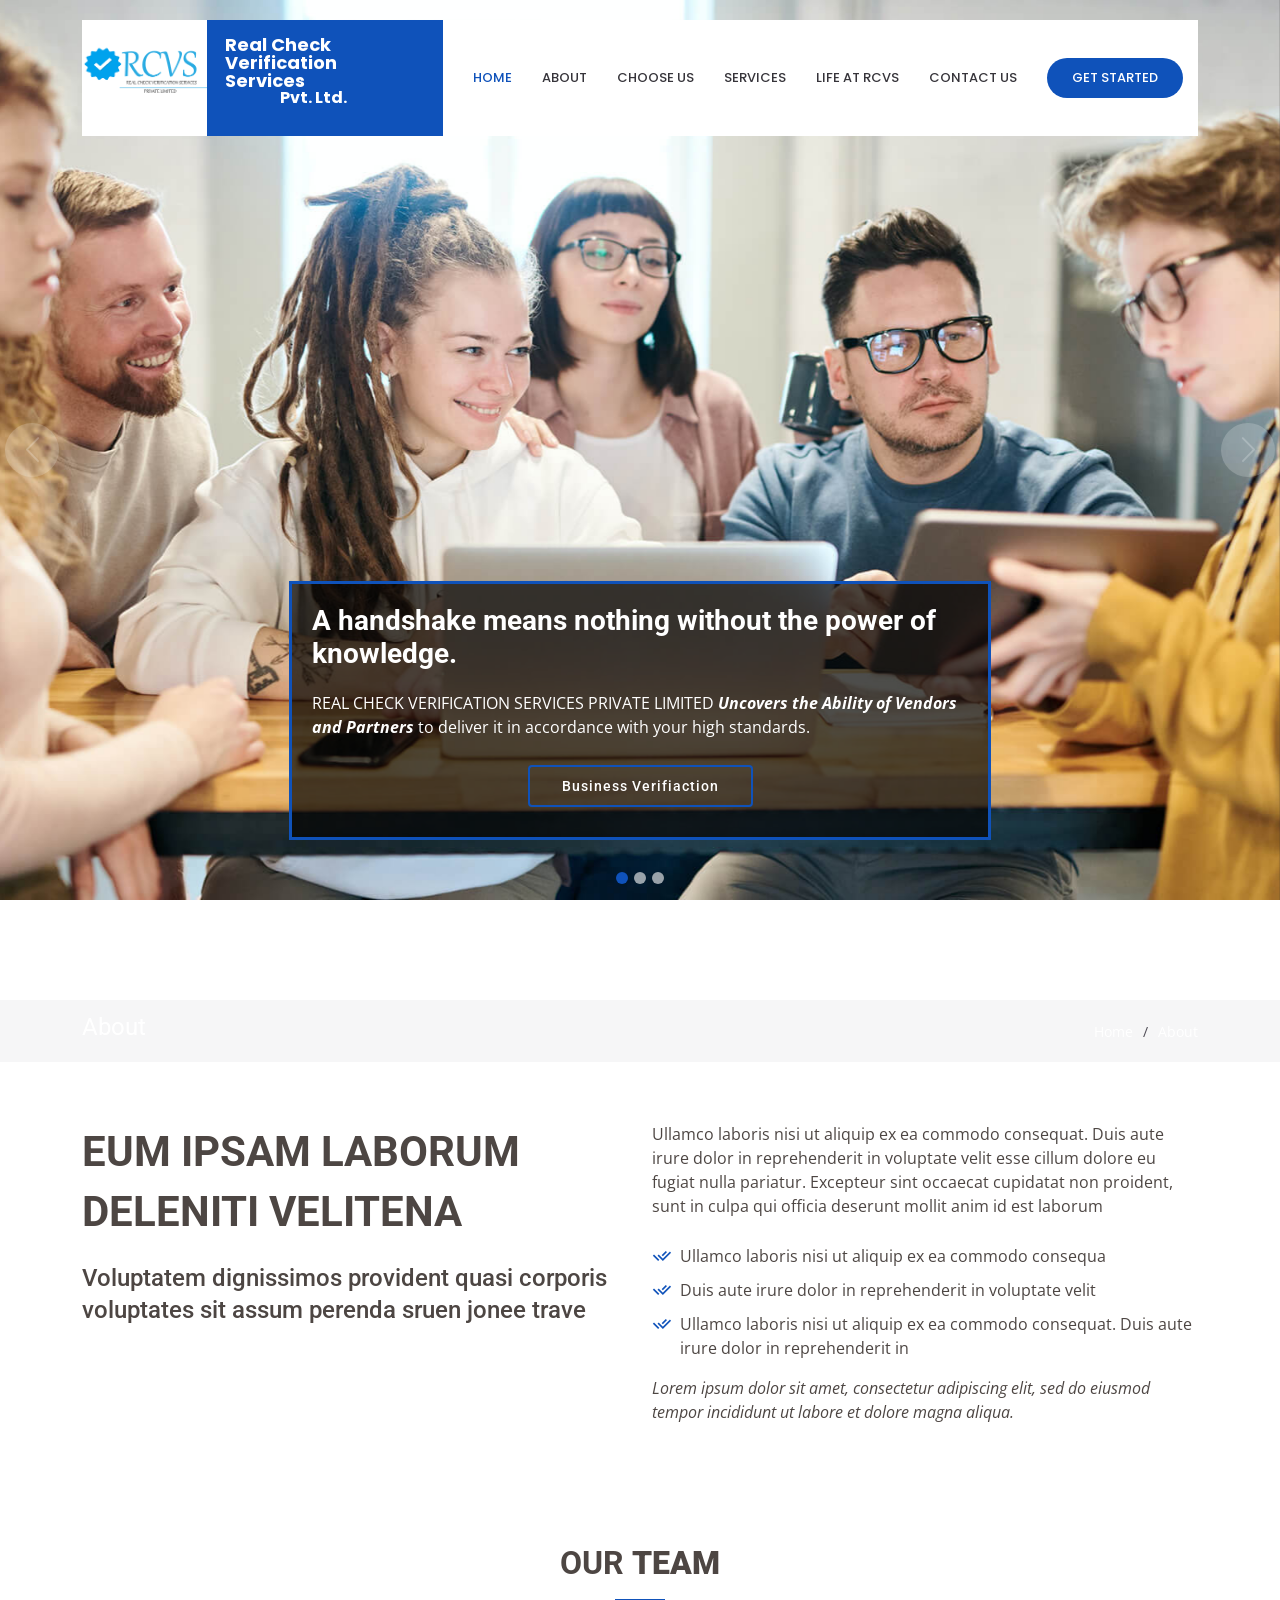
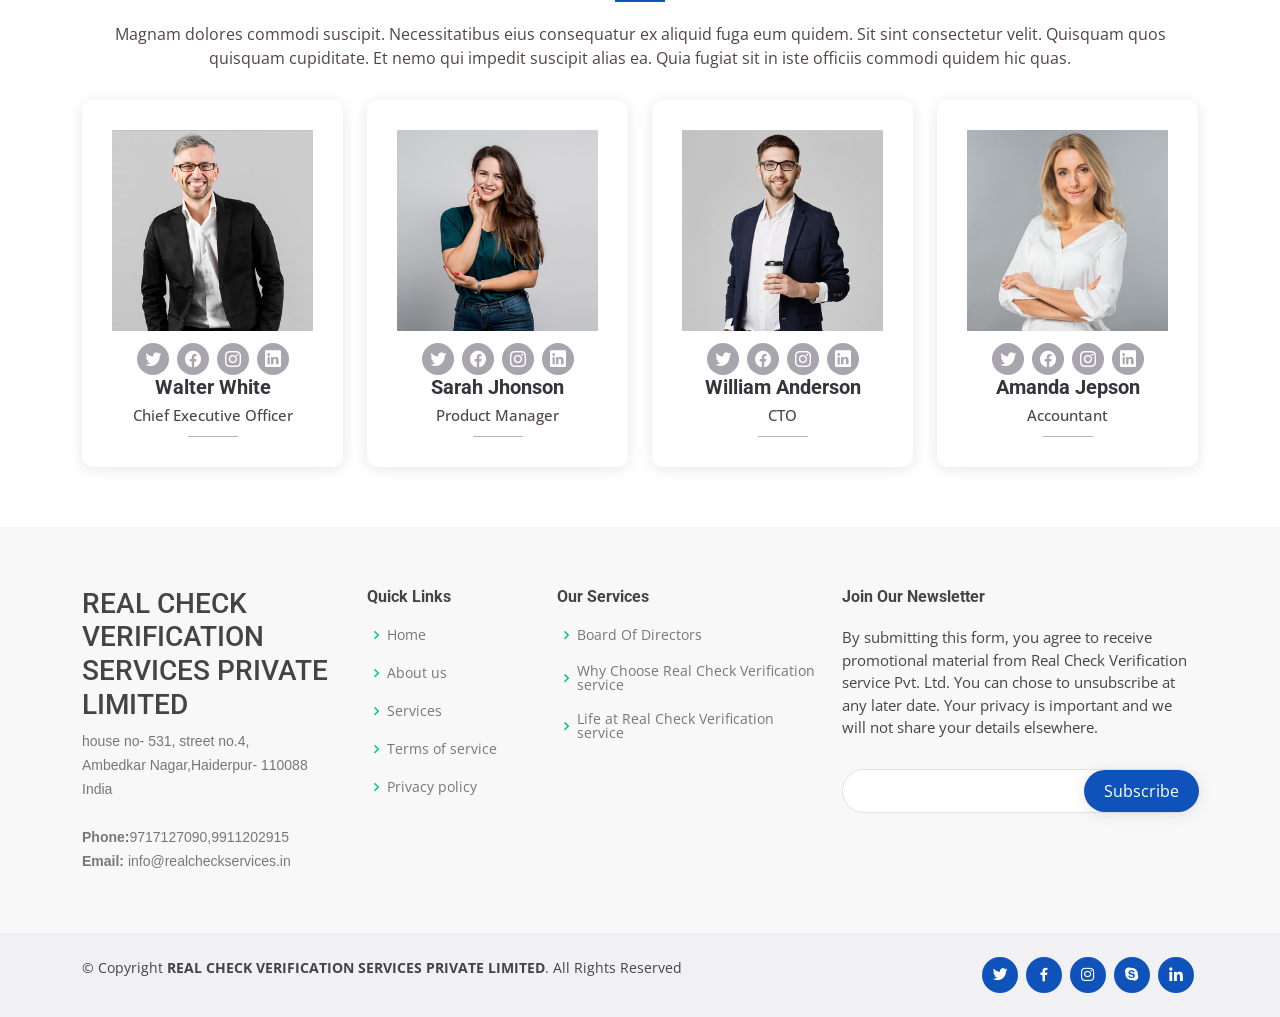
==== commit 9cfb7660: "Add files via upload" ====
--- a/about.html
+++ b/about.html
@@ -369,198 +369,6 @@
         </div>
       </section>
       <!-- End Our Team Section -->
-
-      <!-- ======= Our Skills Section ======= -->
-      <section id="skills" class="skills">
-        <div class="container">
-          <div class="section-title" data-aos="fade-up">
-            <h2>Our <strong>Skills</strong></h2>
-            <p>
-              Magnam dolores commodi suscipit. Necessitatibus eius consequatur
-              ex aliquid fuga eum quidem. Sit sint consectetur velit. Quisquam
-              quos quisquam cupiditate. Et nemo qui impedit suscipit alias ea.
-              Quia fugiat sit in iste officiis commodi quidem hic quas.
-            </p>
-          </div>
-
-          <div class="row skills-content">
-            <div class="col-lg-6" data-aos="fade-up">
-              <div class="progress">
-                <span class="skill">HTML <i class="val">100%</i></span>
-                <div class="progress-bar-wrap">
-                  <div
-                    class="progress-bar"
-                    role="progressbar"
-                    aria-valuenow="100"
-                    aria-valuemin="0"
-                    aria-valuemax="100"
-                  ></div>
-                </div>
-              </div>
-
-              <div class="progress">
-                <span class="skill">CSS <i class="val">90%</i></span>
-                <div class="progress-bar-wrap">
-                  <div
-                    class="progress-bar"
-                    role="progressbar"
-                    aria-valuenow="90"
-                    aria-valuemin="0"
-                    aria-valuemax="100"
-                  ></div>
-                </div>
-              </div>
-
-              <div class="progress">
-                <span class="skill">JavaScript <i class="val">75%</i></span>
-                <div class="progress-bar-wrap">
-                  <div
-                    class="progress-bar"
-                    role="progressbar"
-                    aria-valuenow="75"
-                    aria-valuemin="0"
-                    aria-valuemax="100"
-                  ></div>
-                </div>
-              </div>
-            </div>
-
-            <div class="col-lg-6" data-aos="fade-up" data-aos-delay="100">
-              <div class="progress">
-                <span class="skill">PHP <i class="val">80%</i></span>
-                <div class="progress-bar-wrap">
-                  <div
-                    class="progress-bar"
-                    role="progressbar"
-                    aria-valuenow="80"
-                    aria-valuemin="0"
-                    aria-valuemax="100"
-                  ></div>
-                </div>
-              </div>
-
-              <div class="progress">
-                <span class="skill">WordPress/CMS <i class="val">90%</i></span>
-                <div class="progress-bar-wrap">
-                  <div
-                    class="progress-bar"
-                    role="progressbar"
-                    aria-valuenow="90"
-                    aria-valuemin="0"
-                    aria-valuemax="100"
-                  ></div>
-                </div>
-              </div>
-
-              <div class="progress">
-                <span class="skill">Photoshop <i class="val">55%</i></span>
-                <div class="progress-bar-wrap">
-                  <div
-                    class="progress-bar"
-                    role="progressbar"
-                    aria-valuenow="55"
-                    aria-valuemin="0"
-                    aria-valuemax="100"
-                  ></div>
-                </div>
-              </div>
-            </div>
-          </div>
-        </div>
-      </section>
-      <!-- End Our Skills Section -->
-
-      <!-- ======= Our Clients Section ======= -->
-      <section id="clients" class="clients">
-        <div class="container" data-aos="fade-up">
-          <div class="section-title">
-            <h2>Clients</h2>
-          </div>
-
-          <div class="row no-gutters clients-wrap clearfix" data-aos="fade-up">
-            <div class="col-lg-3 col-md-4 col-6">
-              <div class="client-logo">
-                <img
-                  src="assets/img/clients/client-1.png"
-                  class="img-fluid"
-                  alt=""
-                />
-              </div>
-            </div>
-
-            <div class="col-lg-3 col-md-4 col-6">
-              <div class="client-logo">
-                <img
-                  src="assets/img/clients/client-2.png"
-                  class="img-fluid"
-                  alt=""
-                />
-              </div>
-            </div>
-
-            <div class="col-lg-3 col-md-4 col-6">
-              <div class="client-logo">
-                <img
-                  src="assets/img/clients/client-3.png"
-                  class="img-fluid"
-                  alt=""
-                />
-              </div>
-            </div>
-
-            <div class="col-lg-3 col-md-4 col-6">
-              <div class="client-logo">
-                <img
-                  src="assets/img/clients/client-4.png"
-                  class="img-fluid"
-                  alt=""
-                />
-              </div>
-            </div>
-
-            <div class="col-lg-3 col-md-4 col-6">
-              <div class="client-logo">
-                <img
-                  src="assets/img/clients/client-5.png"
-                  class="img-fluid"
-                  alt=""
-                />
-              </div>
-            </div>
-
-            <div class="col-lg-3 col-md-4 col-6">
-              <div class="client-logo">
-                <img
-                  src="assets/img/clients/client-6.png"
-                  class="img-fluid"
-                  alt=""
-                />
-              </div>
-            </div>
-
-            <div class="col-lg-3 col-md-4 col-6">
-              <div class="client-logo">
-                <img
-                  src="assets/img/clients/client-7.png"
-                  class="img-fluid"
-                  alt=""
-                />
-              </div>
-            </div>
-
-            <div class="col-lg-3 col-md-4 col-6">
-              <div class="client-logo">
-                <img
-                  src="assets/img/clients/client-8.png"
-                  class="img-fluid"
-                  alt=""
-                />
-              </div>
-            </div>
-          </div>
-        </div>
-      </section>
-      <!-- End Our Clients Section -->
     </main>
     <!-- End #main -->
 
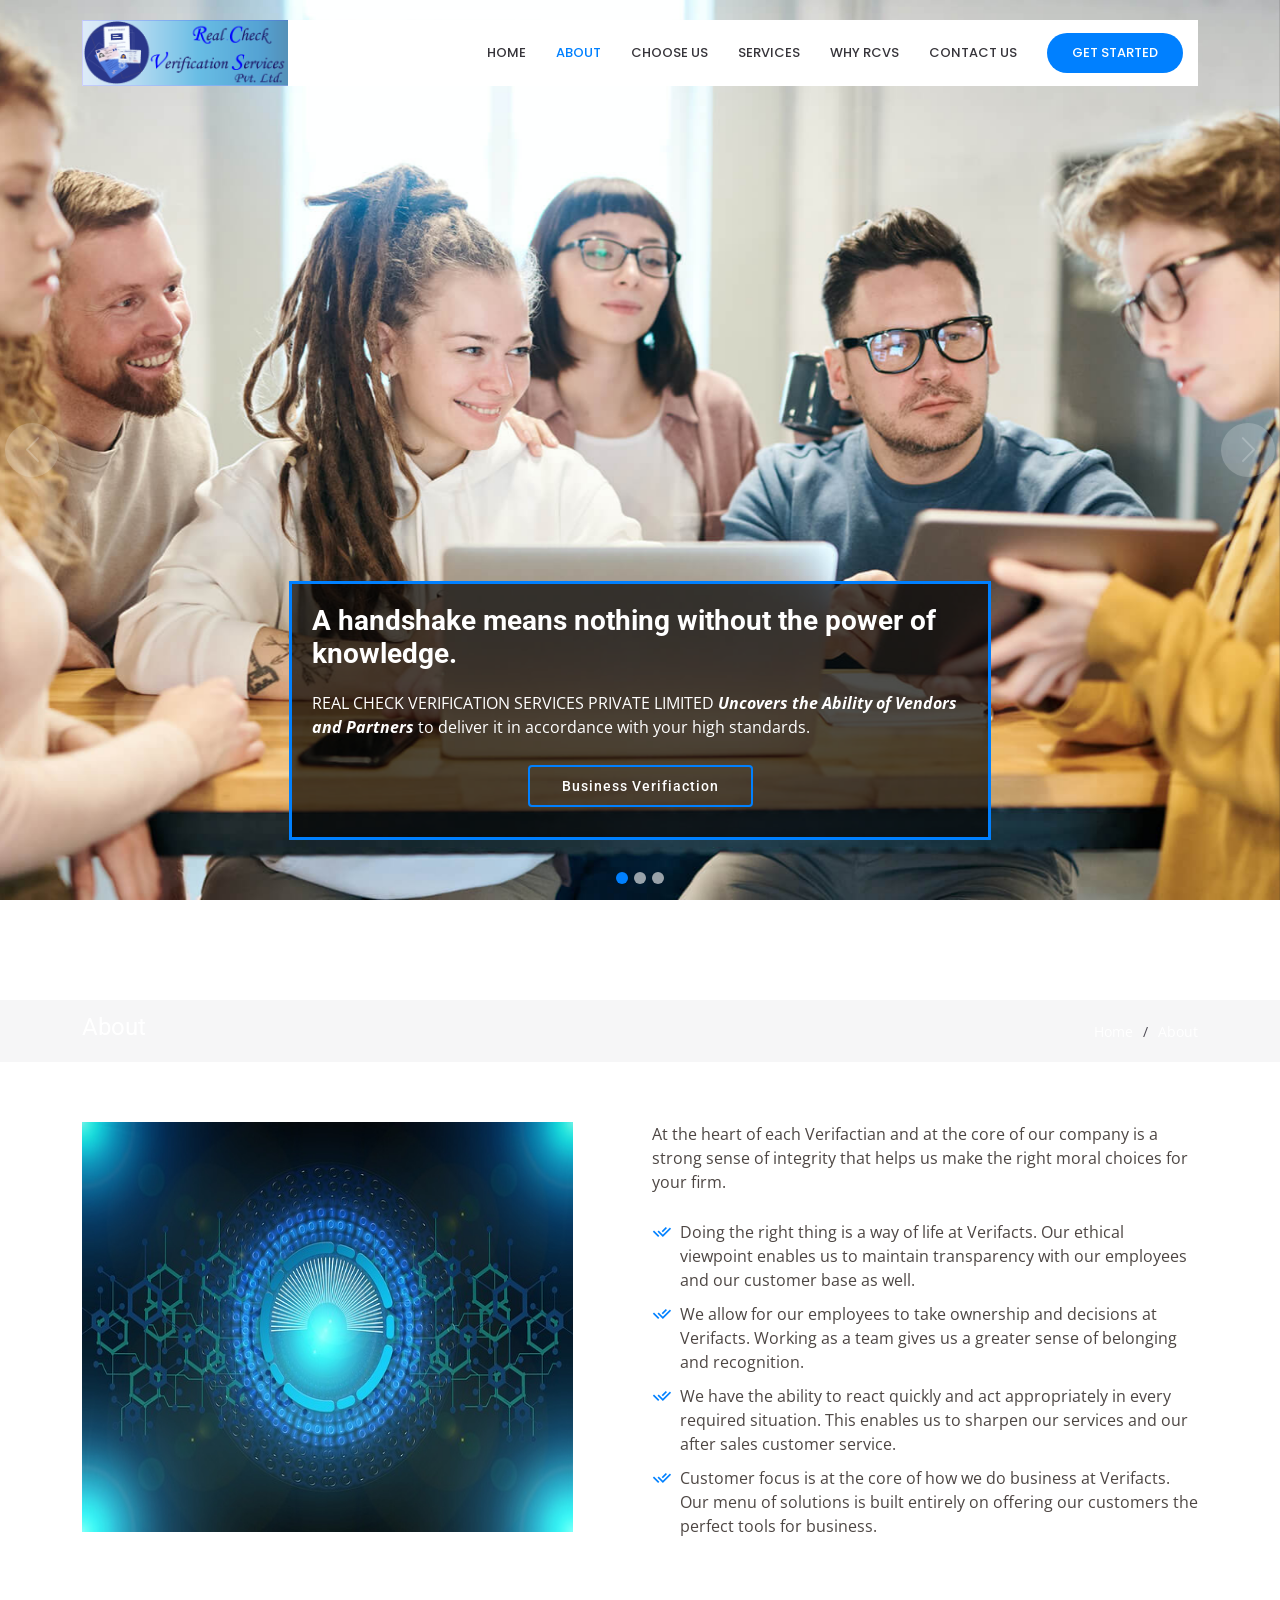
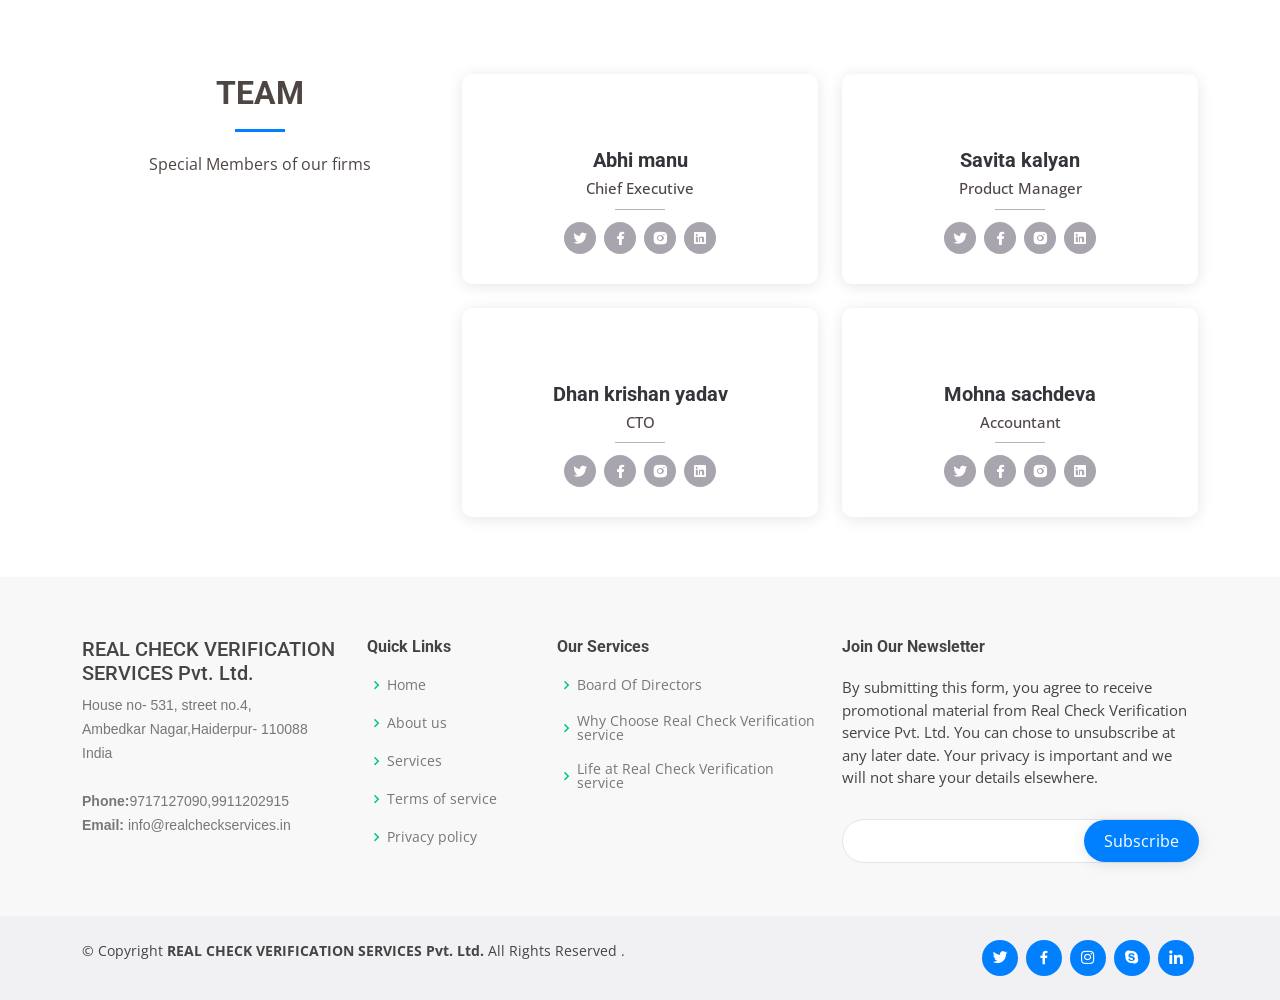
==== commit 43ad4cf8: "Add files via upload" ====
--- a/about.html
+++ b/about.html
@@ -9,8 +9,8 @@
     <meta content="" name="keywords" />
 
     <!-- Favicons -->
-    <link href="assets/img/LOGO2.jpg" rel="icon" />
-    <link href="assets/img/LOGO2.jpg" rel="apple-touch-icon" />
+    <link href="assets/img/LOGO2.png" rel="icon" />
+    <link href="assets/img/LOGO2.png" rel="apple-touch-icon" />
 
     <!-- Google Fonts -->
     <link
@@ -54,32 +54,25 @@
           "
         >
           <a href="index.html"
-            ><img src="assets/img/LOGO1.png" alt="" width="125px"
+            ><img src="assets/img/LOGO2.png" alt="" width="55%"
           /></a>
-          <div class="logo">
-            <h1 class="text-light">
-              <a href="index.html"
-                ><span>Real Check Verification Services</span>
-                <p>Pvt. Ltd.</p></a
-              >
-            </h1>
-          </div>
+
           <nav id="navbar" class="navbar">
             <ul>
               <li>
-                <a class="nav-link scrollto active" href="index.html">Home</a>
-              </li>
-              <li><a class="nav-link scrollto" href="about.html">About</a></li>
-              <li>
-                <a class="nav-link scrollto" href="team.html">Choose Us</a>
-              </li>
-              <li>
-                <a class="nav-link scrollto" href="services.html">Services</a>
-              </li>
-              <li>
-                <a class="nav-link scrollto" href="services.html"
-                  >Life at RCVS</a
-                >
+                <a class="nav-link scrollto" href="index.html">Home</a>
+              </li>
+              <li>
+                <a class="nav-link scrollto active" href="about.html">About</a>
+              </li>
+              <li>
+                <a class="nav-link scrollto" href="services.html">Choose Us</a>
+              </li>
+              <li>
+                <a class="nav-link scrollto" href="portfolio.html">Services</a>
+              </li>
+              <li>
+                <a class="nav-link scrollto" href="team.html">Why RCVS</a>
               </li>
 
               <li>
@@ -225,150 +218,159 @@
         <div class="container" data-aos="fade-up">
           <div class="row content">
             <div class="col-lg-6" data-aos="fade-right">
-              <h2>Eum ipsam laborum deleniti velitena</h2>
-              <h3>
-                Voluptatem dignissimos provident quasi corporis voluptates sit
-                assum perenda sruen jonee trave
-              </h3>
+              <img
+                src="./assets/img/portfolio/internet-3484139_640.jpg"
+                style="width: 90%"
+                height="95%"
+              />
             </div>
             <div class="col-lg-6 pt-4 pt-lg-0" data-aos="fade-left">
               <p>
-                Ullamco laboris nisi ut aliquip ex ea commodo consequat. Duis
-                aute irure dolor in reprehenderit in voluptate velit esse cillum
-                dolore eu fugiat nulla pariatur. Excepteur sint occaecat
-                cupidatat non proident, sunt in culpa qui officia deserunt
-                mollit anim id est laborum
+                At the heart of each Verifactian and at the core of our company
+                is a strong sense of integrity that helps us make the right
+                moral choices for your firm.
               </p>
               <ul>
                 <li>
-                  <i class="ri-check-double-line"></i> Ullamco laboris nisi ut
-                  aliquip ex ea commodo consequa
-                </li>
-                <li>
-                  <i class="ri-check-double-line"></i> Duis aute irure dolor in
-                  reprehenderit in voluptate velit
-                </li>
-                <li>
-                  <i class="ri-check-double-line"></i> Ullamco laboris nisi ut
-                  aliquip ex ea commodo consequat. Duis aute irure dolor in
-                  reprehenderit in
+                  <i class="ri-check-double-line"></i> Doing the right thing is
+                  a way of life at Verifacts. Our ethical viewpoint enables us
+                  to maintain transparency with our employees and our customer
+                  base as well.
+                </li>
+                <li>
+                  <i class="ri-check-double-line"></i> We allow for our
+                  employees to take ownership and decisions at Verifacts.
+                  Working as a team gives us a greater sense of belonging and
+                  recognition.
+                </li>
+                <li>
+                  <i class="ri-check-double-line"></i> We have the ability to
+                  react quickly and act appropriately in every required
+                  situation. This enables us to sharpen our services and our
+                  after sales customer service.
+                </li>
+                <li>
+                  <i class="ri-check-double-line"></i>Customer focus is at the
+                  core of how we do business at Verifacts. Our menu of solutions
+                  is built entirely on offering our customers the perfect tools
+                  for business.
                 </li>
               </ul>
-              <p class="fst-italic">
-                Lorem ipsum dolor sit amet, consectetur adipiscing elit, sed do
-                eiusmod tempor incididunt ut labore et dolore magna aliqua.
-              </p>
             </div>
           </div>
         </div>
       </section>
       <!-- End About Us Section -->
 
-      <!-- ======= Our Team Section ======= -->
-      <section id="team" class="team section-bg">
+      <!-- ======= Team Section ======= -->
+      <section id="team" class="team">
         <div class="container">
-          <div class="section-title" data-aos="fade-up">
-            <h2>Our <strong>Team</strong></h2>
-            <p>
-              Magnam dolores commodi suscipit. Necessitatibus eius consequatur
-              ex aliquid fuga eum quidem. Sit sint consectetur velit. Quisquam
-              quos quisquam cupiditate. Et nemo qui impedit suscipit alias ea.
-              Quia fugiat sit in iste officiis commodi quidem hic quas.
-            </p>
-          </div>
-
           <div class="row">
-            <div class="col-lg-3 col-md-6 d-flex align-items-stretch">
-              <div class="member" data-aos="fade-up">
-                <div class="member-img">
-                  <img
-                    src="assets/img/team/team-1.jpg"
-                    class="img-fluid"
-                    alt=""
-                  />
-                  <div class="social">
-                    <a href=""><i class="bi bi-twitter"></i></a>
-                    <a href=""><i class="bi bi-facebook"></i></a>
-                    <a href=""><i class="bi bi-instagram"></i></a>
-                    <a href=""><i class="bi bi-linkedin"></i></a>
+            <div class="col-lg-4">
+              <div class="section-title" data-aos="fade-right">
+                <h2>Team</h2>
+                <p>Special Members of our firms</p>
+              </div>
+            </div>
+            <div class="col-lg-8">
+              <div class="row">
+                <div class="col-lg-6">
+                  <div class="member" data-aos="zoom-in" data-aos-delay="100">
+                    <div class="pic">
+                      <img
+                        src="assets/img/team/model-6074857_640.jpg"
+                        class="img-fluid"
+                        alt=""
+                      />
+                    </div>
+                    <div class="member-info">
+                      <h4>Abhi manu</h4>
+                      <span>Chief Executive</span>
+
+                      <div class="social">
+                        <a href=""><i class="ri-twitter-fill"></i></a>
+                        <a href=""><i class="ri-facebook-fill"></i></a>
+                        <a href=""><i class="ri-instagram-fill"></i></a>
+                        <a href=""> <i class="ri-linkedin-box-fill"></i> </a>
+                      </div>
+                    </div>
                   </div>
                 </div>
-                <div class="member-info">
-                  <h4>Walter White</h4>
-                  <span>Chief Executive Officer</span>
+
+                <div class="col-lg-6 mt-4 mt-lg-0">
+                  <div class="member" data-aos="zoom-in" data-aos-delay="200">
+                    <div class="pic">
+                      <img
+                        src="assets/img/team/model-6074857_640.jpg"
+                        class="img-fluid"
+                        alt=""
+                      />
+                    </div>
+                    <div class="member-info">
+                      <h4>Savita kalyan</h4>
+                      <span>Product Manager</span>
+
+                      <div class="social">
+                        <a href=""><i class="ri-twitter-fill"></i></a>
+                        <a href=""><i class="ri-facebook-fill"></i></a>
+                        <a href=""><i class="ri-instagram-fill"></i></a>
+                        <a href=""> <i class="ri-linkedin-box-fill"></i> </a>
+                      </div>
+                    </div>
+                  </div>
+                </div>
+
+                <div class="col-lg-6 mt-4">
+                  <div class="member" data-aos="zoom-in" data-aos-delay="300">
+                    <div class="pic">
+                      <img
+                        src="assets/img/team/model-6074857_640.jpg"
+                        class="img-fluid"
+                        alt=""
+                      />
+                    </div>
+                    <div class="member-info">
+                      <h4>Dhan krishan yadav</h4>
+                      <span>CTO</span>
+
+                      <div class="social">
+                        <a href=""><i class="ri-twitter-fill"></i></a>
+                        <a href=""><i class="ri-facebook-fill"></i></a>
+                        <a href=""><i class="ri-instagram-fill"></i></a>
+                        <a href=""> <i class="ri-linkedin-box-fill"></i> </a>
+                      </div>
+                    </div>
+                  </div>
+                </div>
+
+                <div class="col-lg-6 mt-4">
+                  <div class="member" data-aos="zoom-in" data-aos-delay="400">
+                    <div class="pic">
+                      <img
+                        src="assets/img/team/model-6074857_640.jpg"
+                        class="img-fluid"
+                        alt=""
+                      />
+                    </div>
+                    <div class="member-info">
+                      <h4>Mohna sachdeva</h4>
+                      <span>Accountant</span>
+
+                      <div class="social">
+                        <a href=""><i class="ri-twitter-fill"></i></a>
+                        <a href=""><i class="ri-facebook-fill"></i></a>
+                        <a href=""><i class="ri-instagram-fill"></i></a>
+                        <a href=""> <i class="ri-linkedin-box-fill"></i> </a>
+                      </div>
+                    </div>
+                  </div>
                 </div>
               </div>
             </div>
-
-            <div class="col-lg-3 col-md-6 d-flex align-items-stretch">
-              <div class="member" data-aos="fade-up" data-aos-delay="100">
-                <div class="member-img">
-                  <img
-                    src="assets/img/team/team-2.jpg"
-                    class="img-fluid"
-                    alt=""
-                  />
-                  <div class="social">
-                    <a href=""><i class="bi bi-twitter"></i></a>
-                    <a href=""><i class="bi bi-facebook"></i></a>
-                    <a href=""><i class="bi bi-instagram"></i></a>
-                    <a href=""><i class="bi bi-linkedin"></i></a>
-                  </div>
-                </div>
-                <div class="member-info">
-                  <h4>Sarah Jhonson</h4>
-                  <span>Product Manager</span>
-                </div>
-              </div>
-            </div>
-
-            <div class="col-lg-3 col-md-6 d-flex align-items-stretch">
-              <div class="member" data-aos="fade-up" data-aos-delay="200">
-                <div class="member-img">
-                  <img
-                    src="assets/img/team/team-3.jpg"
-                    class="img-fluid"
-                    alt=""
-                  />
-                  <div class="social">
-                    <a href=""><i class="bi bi-twitter"></i></a>
-                    <a href=""><i class="bi bi-facebook"></i></a>
-                    <a href=""><i class="bi bi-instagram"></i></a>
-                    <a href=""><i class="bi bi-linkedin"></i></a>
-                  </div>
-                </div>
-                <div class="member-info">
-                  <h4>William Anderson</h4>
-                  <span>CTO</span>
-                </div>
-              </div>
-            </div>
-
-            <div class="col-lg-3 col-md-6 d-flex align-items-stretch">
-              <div class="member" data-aos="fade-up" data-aos-delay="300">
-                <div class="member-img">
-                  <img
-                    src="assets/img/team/team-4.jpg"
-                    class="img-fluid"
-                    alt=""
-                  />
-                  <div class="social">
-                    <a href=""><i class="bi bi-twitter"></i></a>
-                    <a href=""><i class="bi bi-facebook"></i></a>
-                    <a href=""><i class="bi bi-instagram"></i></a>
-                    <a href=""><i class="bi bi-linkedin"></i></a>
-                  </div>
-                </div>
-                <div class="member-info">
-                  <h4>Amanda Jepson</h4>
-                  <span>Accountant</span>
-                </div>
-              </div>
-            </div>
           </div>
         </div>
       </section>
-      <!-- End Our Team Section -->
+      <!-- End Team Section -->
     </main>
     <!-- End #main -->
 
@@ -378,9 +380,11 @@
         <div class="container">
           <div class="row">
             <div class="col-lg-3 col-md-6 footer-contact">
-              <h3>REAL CHECK VERIFICATION SERVICES PRIVATE LIMITED</h3>
+              <h3 style="font-size: 1.25rem">
+                REAL CHECK VERIFICATION SERVICES Pvt. Ltd.
+              </h3>
               <p>
-                house no- 531, street no.4,<br />
+                House no- 531, street no.4,<br />
                 Ambedkar Nagar,Haiderpur- 110088<br />
                 India <br /><br />
                 <strong>Phone:</strong>9717127090,9911202915<br />
@@ -450,13 +454,12 @@
 
       <div class="container d-md-flex py-4">
         <div class="me-md-auto text-center text-md-start">
-          <div class="copyright">
+          <div class="copyright" style="text-align: center">
             &copy; Copyright
             <strong
-              ><span
-                >REAL CHECK VERIFICATION SERVICES PRIVATE LIMITED</span
-              ></strong
-            >. All Rights Reserved
+              ><span>REAL CHECK VERIFICATION SERVICES Pvt. Ltd.</span></strong
+            >
+            All Rights Reserved .
           </div>
         </div>
         <div class="social-links text-center text-md-right pt-3 pt-md-0">
--- a/assets/css/style.css
+++ b/assets/css/style.css
@@ -7,12 +7,12 @@
 }
 
 a {
-  color: #0f52ba;
+  color: #0080ff;
   text-decoration: none;
 }
 
 a:hover {
-  color: #2ae149;
+  color: #81d8d0;
   text-decoration: none;
 }
 
@@ -35,7 +35,7 @@
   right: 15px;
   bottom: 15px;
   z-index: 996;
-  background: #0f52ba;
+  background: #0080ff;
   width: 40px;
   height: 40px;
   border-radius: 4px;
@@ -49,7 +49,7 @@
 }
 
 .back-to-top:hover {
-  background: #21df41;
+  background: #81d8d0;
   color: #fff;
 }
 
@@ -87,11 +87,11 @@
   top: 0;
 }
 
-#header .logo {
+/* #header .logo {
   overflow: hidden;
   padding: 16px 6em 14px 18px;
-  background: #0f52ba;
-}
+  background: #0080ff;
+} */
 
 #header .logo h1 {
   font-size: 18px;
@@ -114,18 +114,18 @@
 #header .logo img {
   padding: 0;
   margin: 0;
-  max-height: 40px;
+  max-height: auto;
 }
 
 @media (max-width: 992px) {
   #header {
     box-shadow: 0px 2px 15px rgba(0, 0, 0, 0.1);
     top: 0;
-    background: #0f52ba;
+    background: #0080ff;
   }
   #header.header-scrolled,
   #header .header-container {
-    background: #0f52ba;
+    background: #0080ff;
   }
   #header .logo {
     padding-left: 0;
@@ -184,11 +184,11 @@
 .navbar .active,
 .navbar .active:focus,
 .navbar li:hover > a {
-  color: #0f52ba;
+  color: #0080ff;
 }
 
 .navbar .getstarted {
-  background: #0f52ba;
+  background: #0080ff;
   padding: 10px 25px;
   margin-left: 30px;
   margin-right: 15px;
@@ -233,7 +233,7 @@
 .navbar .dropdown ul a:hover,
 .navbar .dropdown ul .active:hover,
 .navbar .dropdown ul li:hover > a {
-  color: #0f52ba;
+  color: #0080ff;
 }
 
 .navbar .dropdown:hover > ul {
@@ -325,7 +325,7 @@
 .navbar-mobile a:hover,
 .navbar-mobile .active,
 .navbar-mobile li:hover > a {
-  color: #0f52ba;
+  color: #0080ff;
 }
 
 .navbar-mobile .getstarted {
@@ -359,7 +359,7 @@
 .navbar-mobile .dropdown ul a:hover,
 .navbar-mobile .dropdown ul .active:hover,
 .navbar-mobile .dropdown ul li:hover > a {
-  color: #0f52ba;
+  color: #0080ff;
 }
 
 .navbar-mobile .dropdown > .dropdown-active {
@@ -406,10 +406,10 @@
   background: rgba(4, 4, 4, 0.7);
   padding: 20px;
   color: #fff;
-  border-top: 3px solid #0f52ba;
-  border-bottom: 3px solid #0f52ba;
-  border-left: 3px solid #0f52ba;
-  border-right: 3px solid #0f52ba;
+  border-top: 3px solid #0080ff;
+  border-bottom: 3px solid #0080ff;
+  border-left: 3px solid #0080ff;
+  border-right: 3px solid #0080ff;
 }
 
 #hero .carousel-content h2 {
@@ -433,11 +433,11 @@
   color: #fff;
   -webkit-animation-delay: 0.8s;
   animation-delay: 0.8s;
-  border: 2px solid #0f52ba;
+  border: 2px solid #0080ff;
 }
 
 #hero .btn-get-started:hover {
-  background: #0f52ba;
+  background: #0080ff;
   color: #fff;
   text-decoration: none;
 }
@@ -506,7 +506,7 @@
 
 #hero .carousel-indicators li.active {
   opacity: 1;
-  background: #0f52ba;
+  background: #0080ff;
 }
 
 @media (min-width: 1024px) {
@@ -570,7 +570,7 @@
   display: block;
   width: 50px;
   height: 3px;
-  background: #0f52ba;
+  background: #0080ff;
   bottom: 0;
   left: calc(50% - 25px);
 }
@@ -584,7 +584,7 @@
 --------------------------------------------------------------*/
 .breadcrumbs {
   padding: 15px 0;
-  background: #0f52ba;
+  background: #0080ff;
   min-height: 40px;
   margin-top: 72px;
 }
@@ -802,8 +802,8 @@
 }
 
 .cta .cta-btn:hover {
-  background: #0f52ba;
-  border: 2px solid #0f52ba;
+  background: #0080ff;
+  border: 2px solid #0080ff;
 }
 
 /*--------------------------------------------------------------
@@ -838,7 +838,7 @@
   top: 7px;
   position: absolute;
   font-size: 20px;
-  color: #0f52ba;
+  color: #0080ff;
 }
 
 .about-us .content p:last-child {
@@ -917,7 +917,7 @@
 .portfolio #portfolio-flters li:hover,
 .portfolio #portfolio-flters li.filter-active {
   color: #fff;
-  background: #1bbd36;
+  background: #81d8d0;
 }
 
 .portfolio #portfolio-flters li:last-child {
@@ -964,7 +964,7 @@
 
 .portfolio .portfolio-item .portfolio-info .preview-link:hover,
 .portfolio .portfolio-item .portfolio-info .details-link:hover {
-  color: #1bbd36;
+  color: #81d8d0;
 }
 
 .portfolio .portfolio-item .portfolio-info .details-link {
@@ -1022,14 +1022,14 @@
   height: 12px;
   background-color: #fff;
   opacity: 1;
-  border: 1px solid #1bbd36;
+  border: 1px solid #81d8d0;
 }
 
 .portfolio-details
   .portfolio-details-slider
   .swiper-pagination
   .swiper-pagination-bullet-active {
-  background-color: #1bbd36;
+  background-color: #81d8d0;
 }
 
 .portfolio-details .portfolio-info {
@@ -1136,11 +1136,11 @@
   height: 12px;
   background-color: #fff;
   opacity: 1;
-  border: 1px solid #0f52ba;
+  border: 1px solid #0080ff;
 }
 
 .testimonials .swiper-pagination .swiper-pagination-bullet-active {
-  background-color: #0f52ba;
+  background-color: #0080ff;
 }
 
 /*--------------------------------------------------------------
@@ -1230,7 +1230,7 @@
 }
 
 .team .member .social a:hover {
-  background: #0f52ba;
+  background: #0080ff;
 }
 
 .team .member .social a + a {
@@ -1251,11 +1251,11 @@
 
 .contact .info i {
   font-size: 20px;
-  color: #0f52ba;
+  color: #0080ff;
   float: left;
   width: 44px;
   height: 44px;
-  border: 1px solid #0f52ba;
+  border: 1px solid #0080ff;
   display: flex;
   justify-content: center;
   align-items: center;
@@ -1279,7 +1279,7 @@
 }
 
 .contact .info:hover i {
-  background: #0f52ba;
+  background: #0080ff;
   color: #fff;
 }
 
@@ -1310,7 +1310,7 @@
 .contact .php-email-form .sent-message {
   display: none;
   color: #fff;
-  background: #18d26e;
+  background: #81d8d0;
   text-align: center;
   padding: 15px;
   font-weight: 600;
@@ -1330,7 +1330,7 @@
   width: 24px;
   height: 24px;
   margin: 0 10px -6px 0;
-  border: 3px solid #18d26e;
+  border: 3px solid #81d8d0;
   border-top-color: #eee;
   -webkit-animation: animate-loading 1s linear infinite;
   animation: animate-loading 1s linear infinite;
@@ -1346,7 +1346,7 @@
 
 .contact .php-email-form input:focus,
 .contact .php-email-form textarea:focus {
-  border-color: #0f52ba;
+  border-color: #0080ff;
 }
 
 .contact .php-email-form input {
@@ -1358,7 +1358,7 @@
 }
 
 .contact .php-email-form button[type="submit"] {
-  background: #0f52ba;
+  background: #0080ff;
   border: 0;
   padding: 10px 24px;
   color: #fff;
@@ -1367,7 +1367,7 @@
 }
 
 .contact .php-email-form button[type="submit"]:hover {
-  background: #2ae149;
+  background: #81d8d0;
 }
 
 @-webkit-keyframes animate-loading {
@@ -1466,7 +1466,7 @@
 
 #footer .footer-top .footer-links ul a:hover {
   text-decoration: none;
-  color: #0f52ba;
+  color: #0080ff;
 }
 
 #footer .footer-newsletter {
@@ -1506,7 +1506,7 @@
   background: none;
   font-size: 16px;
   padding: 0 20px;
-  background: #0f52ba;
+  background: #0080ff;
   color: #fff;
   transition: 0.3s;
   border-radius: 50px;
@@ -1514,7 +1514,7 @@
 }
 
 #footer .footer-newsletter form input[type="submit"]:hover {
-  background: #00664b;
+  background: #81d8d0;
 }
 
 #footer .credits {
@@ -1526,7 +1526,7 @@
 #footer .social-links a {
   font-size: 18px;
   display: inline-block;
-  background: #0f52ba;
+  background: #0080ff;
   color: #fff;
   line-height: 1;
   padding: 8px 0;
@@ -1539,7 +1539,7 @@
 }
 
 #footer .social-links a:hover {
-  background: #00805d;
+  background: #81d8d0;
   color: #fff;
   text-decoration: none;
 }
